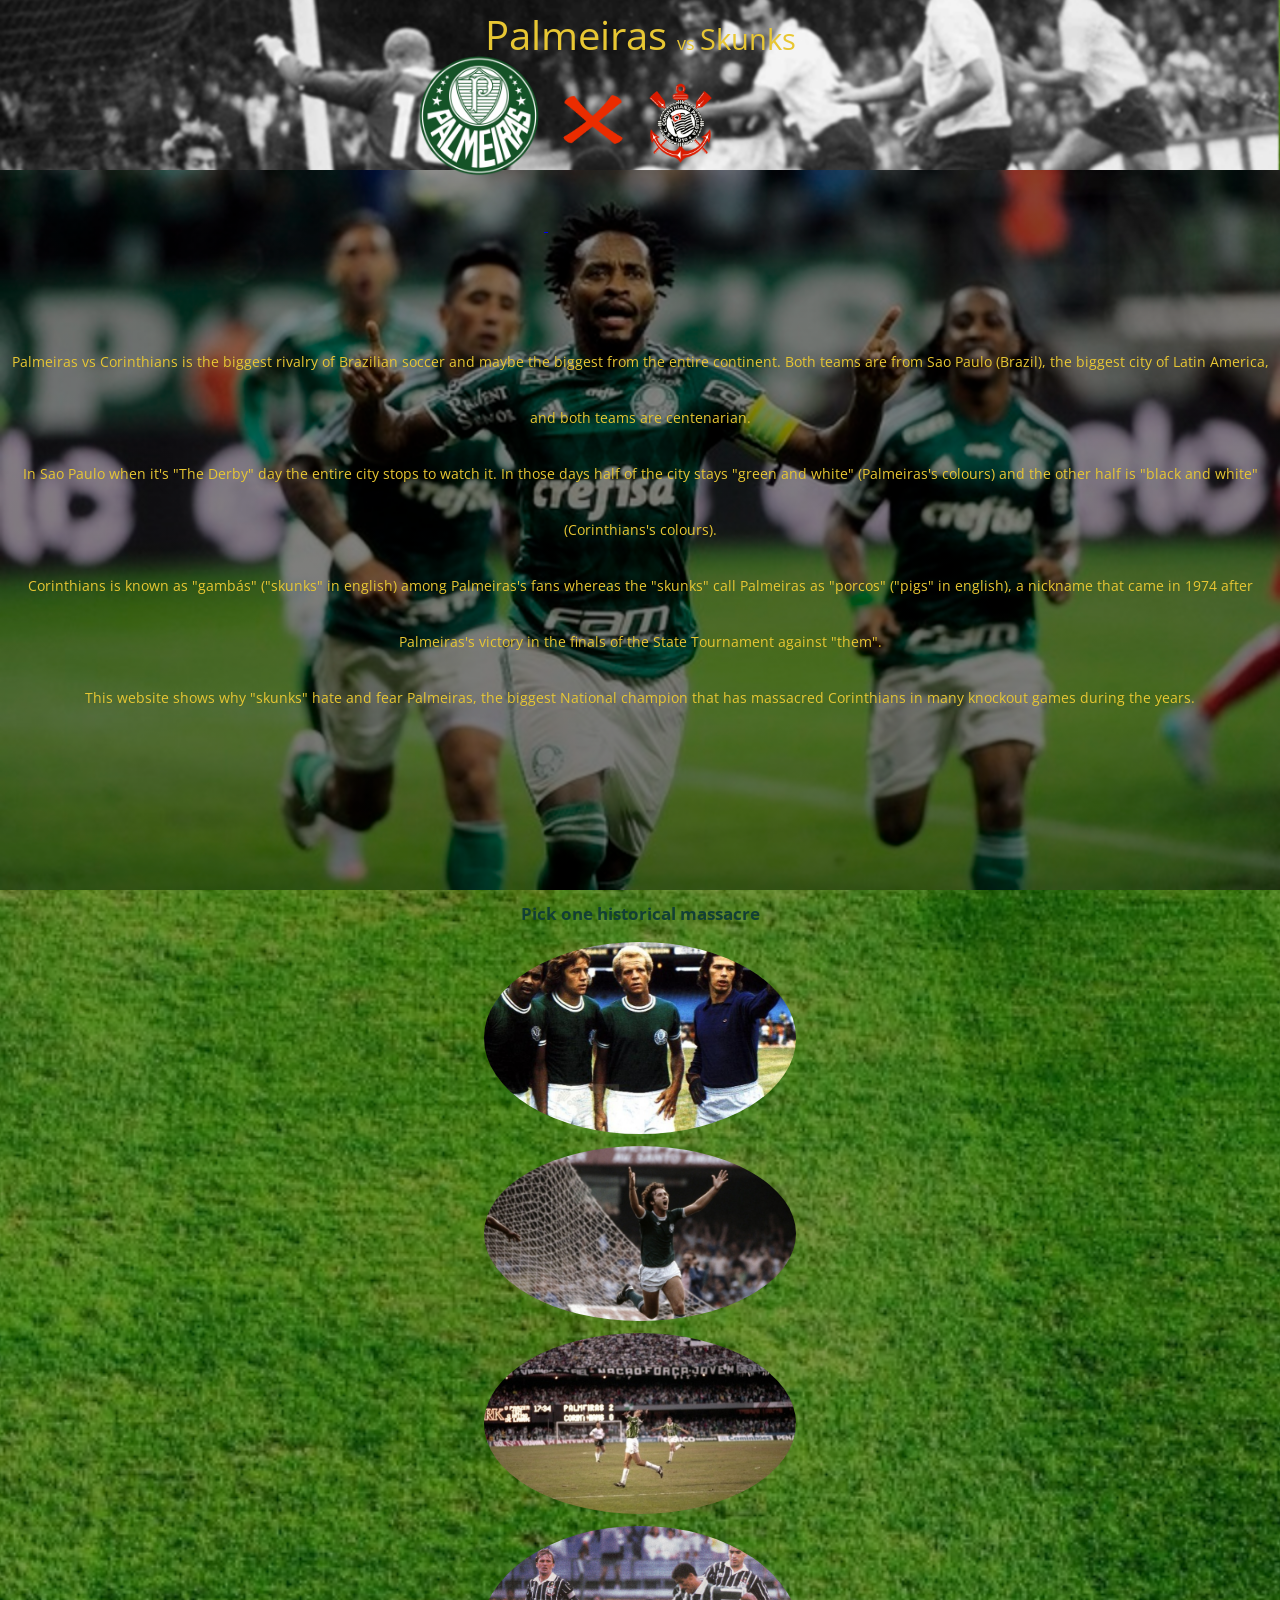
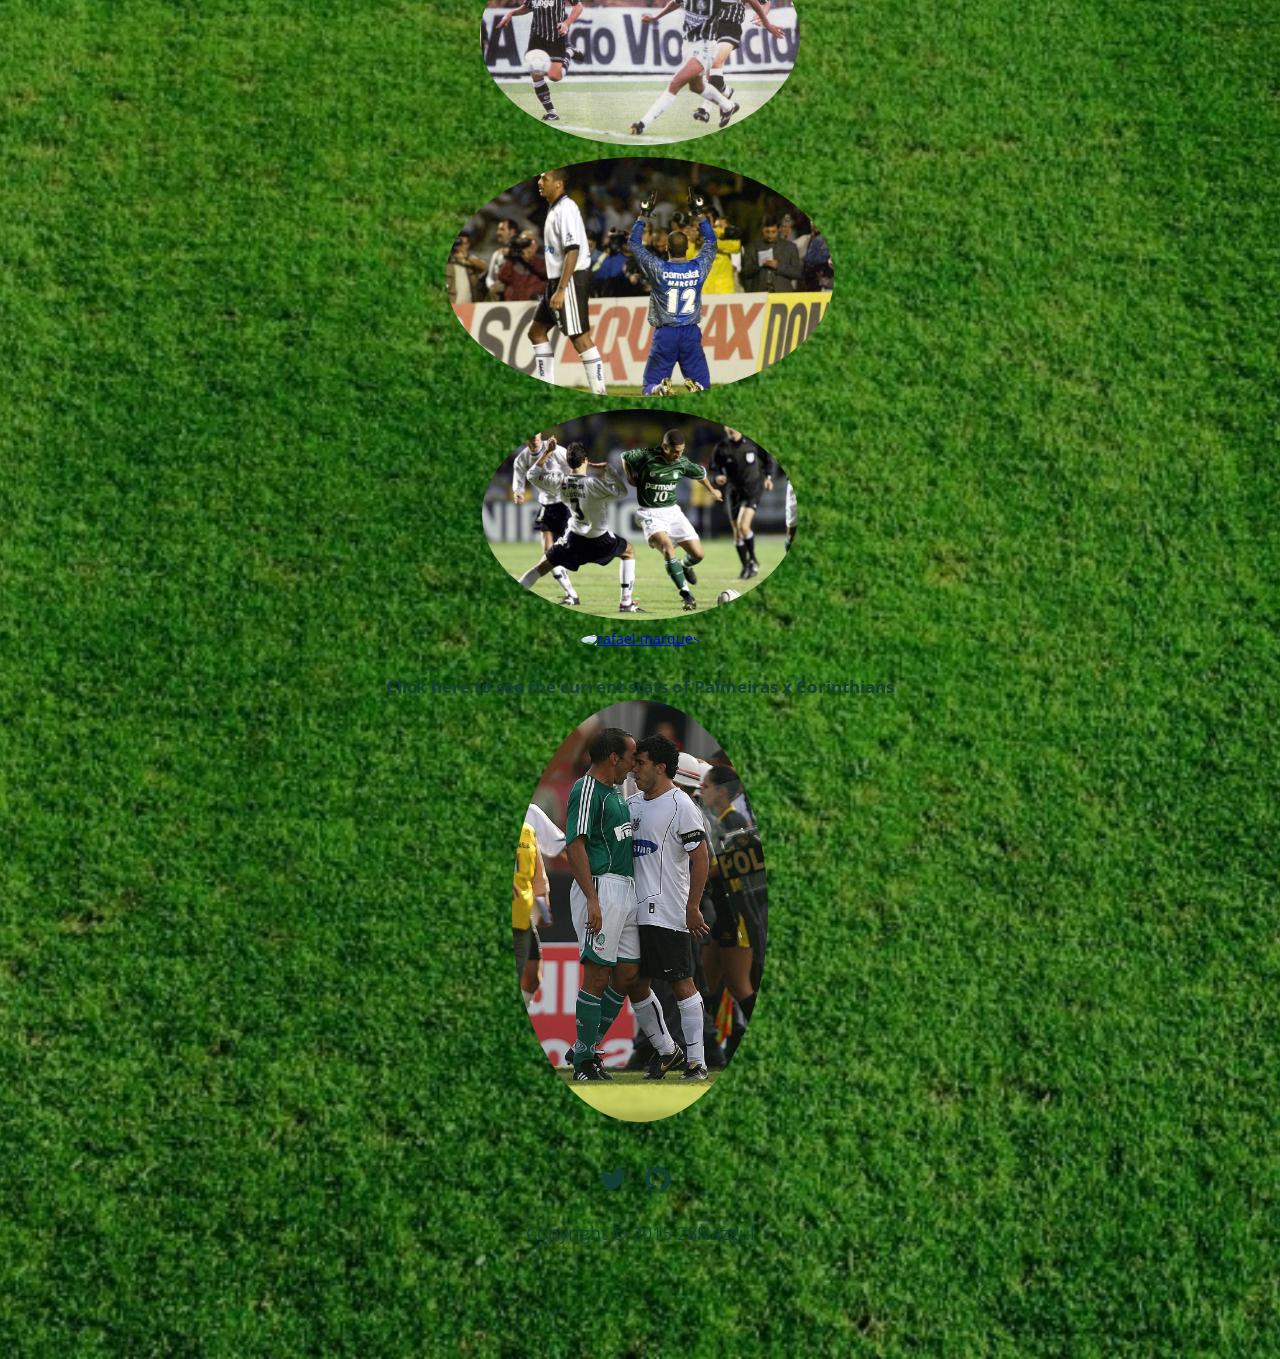
==== index.html @ c0485fdf "update jan-06" ====
<!DOCTYPE html>
<html>
	<head>
	 	<meta charset="utf-8">
	 	<meta name="viewport" content="width=device-width, initial-scale=1">
	 	<title> Palmeiras vs skunks </title>
	 	<link rel="stylesheet" href="css/style.css">
	 	<link href='https://fonts.googleapis.com/css?family=Open+Sans' rel='stylesheet' type='text/css'>
	 	<link rel="stylesheet" href="https://maxcdn.bootstrapcdn.com/font-awesome/4.5.0/css/font-awesome.min.css">
	</head>

	<body>
		<header>
			<div class="origin">
				<h1> Palmeiras <span> vs </span> <span class="skunks">Skunks </span> </h1>
				<h3> The biggest soccer rivalry </h3>
				<div class="logos">
				<a href="#">
				<img class="logo" src="images/logoSEPtransparente.png" alt="Palmeiras"/>
				</a>
				<img class="logo2" src="images/logox.png" alt="versus"/>
				<a href="#">
				<img class="logo3" src="images/logogamba2.png" alt="skunks"/>
				</a>
				</div>
			</div>
		</header>

		<div class="intro">
			<div class="introtext">
			<p> Palmeiras vs Corinthians is the biggest rivalry of Brazilian soccer and maybe the biggest from the entire continent. Both teams are from Sao Paulo (Brazil), the biggest city of Latin America, and both teams are centenarian. </p>
			<p> In Sao Paulo when it's "The Derby" day the entire city stops to watch it. In those days half of the city stays "green and white" (Palmeiras's colours) and the other half is "black and white" (Corinthians's colours). </p>
			<p> Corinthians is known as "gambás" ("skunks" in english) among Palmeiras's fans whereas the "skunks" call Palmeiras as "porcos" ("pigs" in english), a nickname that came in 1974 after Palmeiras's victory in the finals of the State Tournament against "them".</p>
			<p> This website shows why "skunks" hate and fear Palmeiras, the biggest National champion that has massacred Corinthians in many knockout games during the years. </p> 
		</div>
		</div>

		<div class="matches">
			<h2> Pick one historical massacre </h2>
			<ul class="container">
				<li><a href="1974.html"><img class="matchespic" src="images/academia.jpg" alt="luiz pereira and rivelino"/></a></li>
				<li><a href="1986.html"><img class="matchespic" src="images/jorginho2.jpeg" alt="mirandinha"/></a></li>
				<li><a href="1993.html"><img class="matchespic" src="images/evair1993.jpg " alt="evair"/></a></li>
				<li><a href="1994.html"><img class="matchespic" src="images/rivaldo94.jpg" alt="rivaldo"/></a></li>
				<li><a href="1999.html"><img class="matchespic" src="images/marcos99.jpeg" alt="marcos"/></a></li>
				<li><a href="2000.html"><img class="matchespic" src="images/alex-dibre.jpg" alt="edilson e vampeta"/></a></li>
				<li><a href="2015.html"><img class="matchespic" src="images/rm2015.jpg" alt="rafael marques"/></a></li>
			</ul>
		</div>

		<div class="estatisticas">
			<h2> Click here to see the current stats of Palmeiras x Corinthians </h2>
			<a href="http://futpedia.globo.com/confronto/palmeiras-x-corinthians#/anoInicio=1917/anoFim=2015/campeonato=-1/agregador=-1"><img class="logostats" src="images/logostats.jpg" alt="Edmundo and Tevez"/></a>

		</div>

		<footer>

		<div class="socialmedia">
					<a href="https://twitter.com/SEPMassola"><i class="fa fa-twitter"></i></a>
					<a href="https://github.com/Nazgul28"><i class="fa fa-github"></i></a>
		</div>

		<div class="credits">
		<h6> Copyright &copy; 2015 28Nazgul </h6>
		</div>

		</footer>










	<script src="https://ajax.googleapis.com/ajax/libs/jquery/2.1.4/jquery.min.js"></script>
	<script src="js/main.js"></script>
	</body>
</html>
---- css/style.css ----
/* http://meyerweb.com/eric/tools/css/reset/ 
   v2.0 | 20110126
   License: none (public domain)
*/
html, body, div, span, applet, object, iframe,
h1, h2, h3, h4, h5, h6, p, blockquote, pre,
a, abbr, acronym, address, big, cite, code,
del, dfn, em, img, ins, kbd, q, s, samp,
small, strike, strong, sub, sup, tt, var,
b, u, i, center,
dl, dt, dd, ol, ul, li,
fieldset, form, label, legend,
table, caption, tbody, tfoot, thead, tr, th, td,
article, aside, canvas, details, embed,
figure, figcaption, footer, header, hgroup,
menu, nav, output, ruby, section, summary,
time, mark, audio, video {
  margin: 0;
  padding: 0;
  border: 0;
  font-size: 100%;
  font: inherit;
  vertical-align: baseline; }

/* HTML5 display-role reset for older browsers */
article, aside, details, figcaption, figure,
footer, header, hgroup, menu, nav, section {
  display: block; }

body {
  line-height: 1; }

ol, ul {
  list-style: none; }

blockquote, q {
  quotes: none; }

blockquote:before, blockquote:after,
q:before, q:after {
  content: '';
  content: none; }

table {
  border-collapse: collapse;
  border-spacing: 0; }

body {
  font-size: 14px;
  font-family: "Open Sans", sans-serif;
  font-color: #2e2e2e;
  margin: 0 auto;
  background: linear-gradient(rgba(0, 0, 0, 0.45), rgba(0, 0, 0, 0.35)), url("../images/soccer.jpg") no-repeat center center;
  background-size: cover; }

header {
  width: 100%;
  background: url("../images/ademir2.jpg") no-repeat center center;
  background-size: cover; }
  @media (min-width: 1024px) {
    header {
      background: url("../images/imagem2610.png") no-repeat center center;
      background-size: cover; } }
  header .origin {
    height: 145px;
    width: 100%;
    padding-top: 23px; }
    @media (min-width: 600px) {
      header .origin {
        padding-top: 15px; } }
    @media (min-width: 1024px) {
      header .origin {
        padding-bottom: 10px; } }

h1 {
  font-size: 29px;
  font-family: 'Open Sans', sans-serif;
  text-align: center;
  color: #E8C733;
  padding-top: 5px; }
  h1 span {
    color: #E8C733;
    font-size: 18px; }
  h1 .skunks {
    color: #E8C733;
    font-size: 29px; }
  @media (min-width: 600px) {
    h1 {
      padding-top: 0px;
      font-size: 28px; } }
  @media (min-width: 1024px) {
    h1 {
      font-size: 40px; } }

h3 {
  display: none; }

.logos {
  width: 100%;
  text-align: center; }
  .logos img.logo {
    width: 29%;
    padding-bottom: 55px; }
  .logos img.logo2 {
    width: 20%;
    padding: 0px 5px 80px 0px; }
  .logos img.logo3 {
    width: 15%;
    padding-bottom: 65px; }
  @media (min-width: 600px) {
    .logos {
      width: 55%;
      padding-left: 135px;
      padding-top: 5px; } }
  @media (min-width: 1024px) {
    .logos {
      width: 35%;
      padding: 0px 0px 0px 340px; } }

@media only screen and (min-device-width: 375px) and (max-device-width: 580px) and (-webkit-min-device-pixel-ratio: 2) {
  header {
    background: url("../images/ademir2.jpg") no-repeat center center;
    background-size: cover; }
  .logos {
    width: 85%;
    padding-left: 1.5rem; } }

.intro {
  display: -webkit-flex;
  display: -ms-flexbox;
  display: flex;
  background: linear-gradient(rgba(0, 0, 0, 0.25), rgba(0, 0, 0, 0.25)), url("../images/evair1.jpg") fixed no-repeat center center;
  background-size: cover;
  height: 720px;
  -webkit-justify-content: center;
      -ms-flex-pack: center;
          justify-content: center;
  -webkit-align-items: center;
      -ms-flex-align: center;
          align-items: center;
  width: 100%; }
  @media (min-width: 1024px) {
    .intro {
      background: linear-gradient(rgba(0, 0, 0, 0.45), rgba(0, 0, 0, 0.55)), url("../images/ze5.jpg") no-repeat center center;
      background-size: cover; } }
  .intro .introtext {
    color: #E8C733;
    text-align: center;
    line-height: 2rem;
    font-family: "Open Sans", sans-serif;
    padding: 0px 5px 0px 5px; }
    @media (min-width: 600px) {
      .intro .introtext {
        line-height: 3.5rem; } }
    @media (min-width: 1024px) {
      .intro .introtext {
        font-size: 1,25rem; } }

.fixed-header {
  position: fixed;
  background: linear-gradient(rgba(0, 0, 0, 0.25), rgba(0, 0, 0, 0.95)), url("../images/bomb2.jpg") no-repeat center center;
  background-position: cover;
  width: 100%;
  left: 0;
  top: 0;
  z-index: 100;
  height: 145px; }
  @media (min-width: 1024px) {
    .fixed-header {
      background: linear-gradient(rgba(0, 0, 0, 0.45), rgba(0, 0, 0, 0.35)), url("../images/flames2.jpg") no-repeat center center;
      background-position: cover; } }
  .fixed-header h1 {
    color: white; }
  .fixed-header span {
    color: white; }
  .fixed-header .skunks {
    color: white; }
  .fixed-header h3 {
    display: block;
    font-size: 18px;
    font-family: 'Open Sans', sans-serif;
    text-align: center;
    color: yellow;
    padding-bottom: 2px; }
    @media (min-width: 1024px) {
      .fixed-header h3 {
        display: none; } }

.matches {
  background: url("../images/bomb2.jpg") fixed no-repeat center center;
  padding-top: 10px; }
  @media (min-width: 1024px) {
    .matches {
      background: url("../images/flames2.jpg") fixed no-repeat center center; } }

h2 {
  font-size: 17px;
  font-family: 'Open Sans', sans-serif;
  font-weight: bold;
  text-align: center;
  color: #124035;
  padding: 5px; }

.container {
  display: -webkit-flex;
  display: -ms-flexbox;
  display: flex;
  -webkit-flex-direction: column;
      -ms-flex-direction: column;
          flex-direction: column;
  -webkit-align-items: center;
      -ms-flex-align: center;
          align-items: center;
  text-align: center;
  -webkit-justify-content: space-between;
      -ms-flex-pack: justify;
          justify-content: space-between;
  padding: 10px 0px 10px 0px; }
  .container li {
    padding: 5px; }

li img {
  width: 50%;
  height: 80%;
  border-radius: 80%; }
  @media (min-width: 1024px) {
    li img {
      width: 40%;
      height: 80%;
      border-radius: 80%; } }

a img:hover {
  opacity: 1;
  -webkit-animation: flash 1.5s;
  animation: flash 1.5s; }

@-webkit-keyframes flash {
  0% {
    opacity: .4; }
  100% {
    opacity: 1; } }

@keyframes flash {
  0% {
    opacity: .4; }
  100% {
    opacity: 1; } }

.estatisticas {
  background: url("../images/bomb2.jpg") fixed no-repeat center center;
  padding: 10px 0px 10px 0px;
  text-align: center; }
  @media (min-width: 1024px) {
    .estatisticas {
      background: url("../images/flames2.jpg") fixed no-repeat center center; } }
  .estatisticas img {
    width: 40%;
    height: 50%;
    border-radius: 50%; }
    @media (min-width: 600px) {
      .estatisticas img {
        width: 30%;
        height: 30%;
        border-radius: 100%; } }
    @media (min-width: 1024px) {
      .estatisticas img {
        width: 20%;
        height: 80%;
        border-radius: 80%; } }

footer {
  background: url("../images/bomb2.jpg") fixed no-repeat center center;
  width: 100%;
  height: 225px; }
  @media (min-width: 1024px) {
    footer {
      background: url("../images/flames2.jpg") fixed no-repeat center center; } }
  footer .socialmedia {
    text-align: center;
    font-size: 30px;
    padding: 30px; }
    footer .socialmedia i {
      padding-right: 10px;
      color: #124035; }
  footer .credits {
    text-align: center;
    font-size: 18px;
    color: #124035;
    font-family: "Open Sans", sans-serif; }
  footer .nav {
    padding: 20px;
    line-height: 1.70rem;
    text-align: center; }
    footer .nav li a {
      font-size: 20px;
      color: #124035;
      font-family: "Open Sans", sans-serif;
      text-decoration: none; }
    footer .nav li a:hover {
      color: white; }
  footer i:hover {
    color: red; }

.specifics {
  padding: 0.75rem; }

.headings {
  font-family: "Open Sans", sans-serif;
  color: white;
  font-size: 20px;
  padding-top: 5px;
  line-height: 1.35rem; }

.subheadings {
  font-family: "Open Sans", sans-serif;
  color: #E8C733;
  font-size: 18px;
  padding-top: 5px;
  line-height: 1.25rem; }

.stats {
  font-family: "Open Sans", sans-serif;
  line-height: 1.25rem;
  padding: 10px;
  color: white; }

.video {
  text-align: center;
  padding: 10px; }
  .video h5 {
    font-size: 10px;
    color: white;
    padding-top: 5px; }
  .video iframe {
    width: 100%; }

.final1 {
  padding: 15px;
  color: #E8C733; }

.final2 {
  padding: 15px;
  color: #E8C733; }
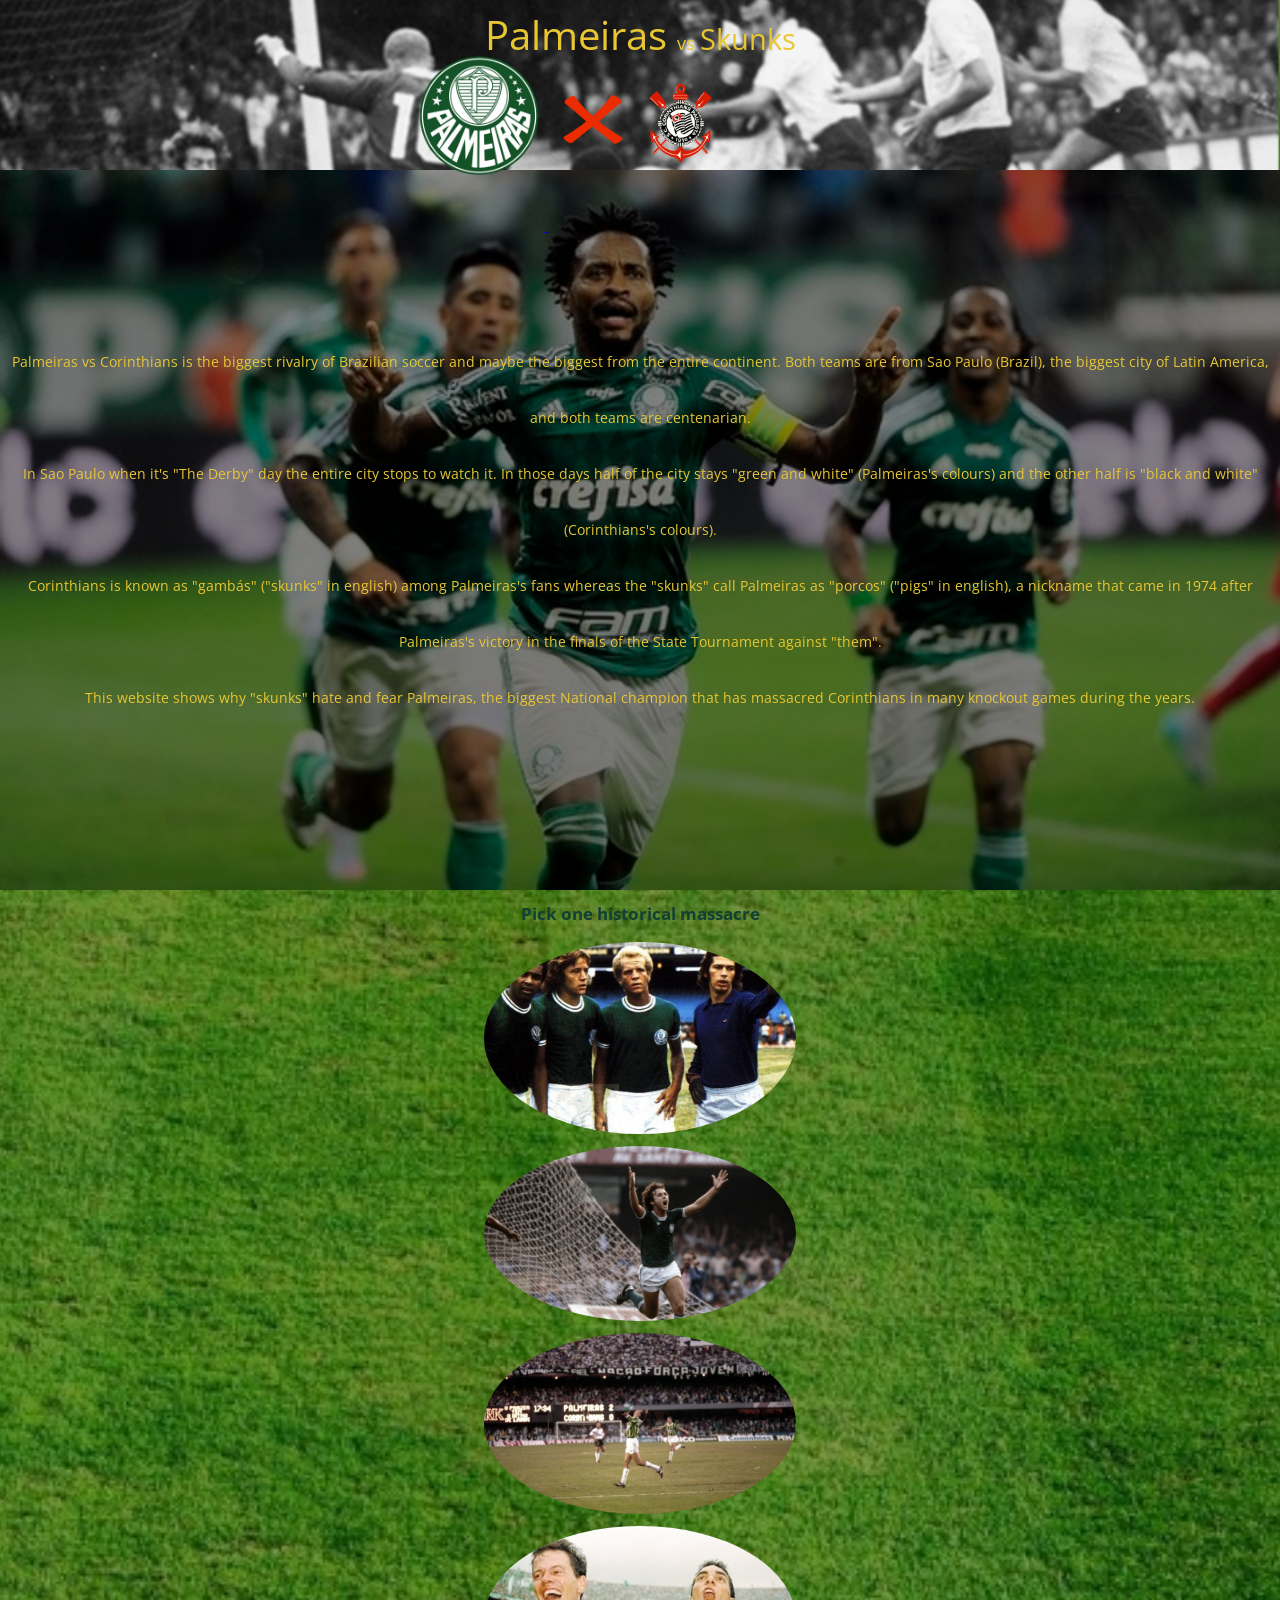
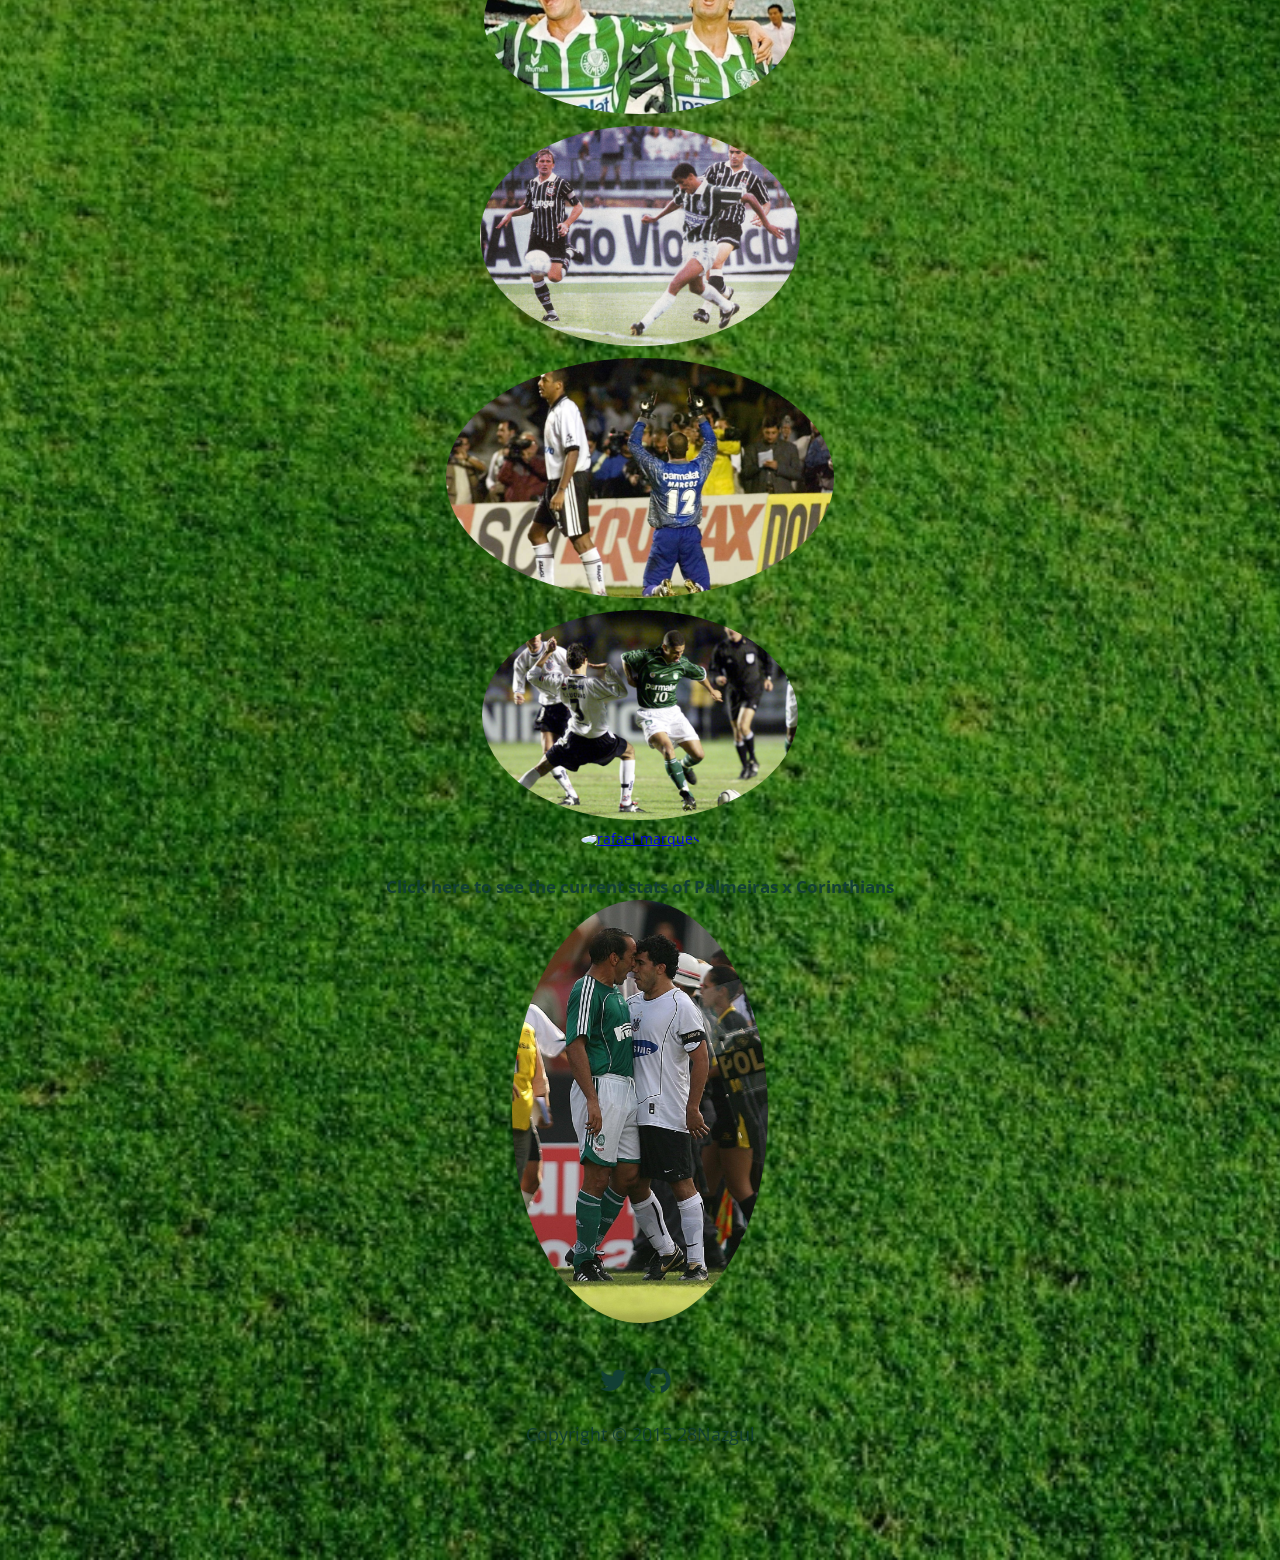
==== commit 72918455: "last update 06-01" ====
--- a/index.html
+++ b/index.html
@@ -41,6 +41,7 @@
 				<li><a href="1974.html"><img class="matchespic" src="images/academia.jpg" alt="luiz pereira and rivelino"/></a></li>
 				<li><a href="1986.html"><img class="matchespic" src="images/jorginho2.jpeg" alt="mirandinha"/></a></li>
 				<li><a href="1993.html"><img class="matchespic" src="images/evair1993.jpg " alt="evair"/></a></li>
+				<li><a href="1993rp.html"><img class="matchespic" src="images/edmundo.jpg " alt="edmundo"/></a></li>
 				<li><a href="1994.html"><img class="matchespic" src="images/rivaldo94.jpg" alt="rivaldo"/></a></li>
 				<li><a href="1999.html"><img class="matchespic" src="images/marcos99.jpeg" alt="marcos"/></a></li>
 				<li><a href="2000.html"><img class="matchespic" src="images/alex-dibre.jpg" alt="edilson e vampeta"/></a></li>
--- a/css/style.css
+++ b/css/style.css
@@ -318,6 +318,12 @@
   padding-top: 5px;
   line-height: 1.25rem; }
 
+.hero {
+  width: 40%;
+  padding: 10px;
+  display: block;
+  margin: 0 auto; }
+
 .stats {
   font-family: "Open Sans", sans-serif;
   line-height: 1.25rem;
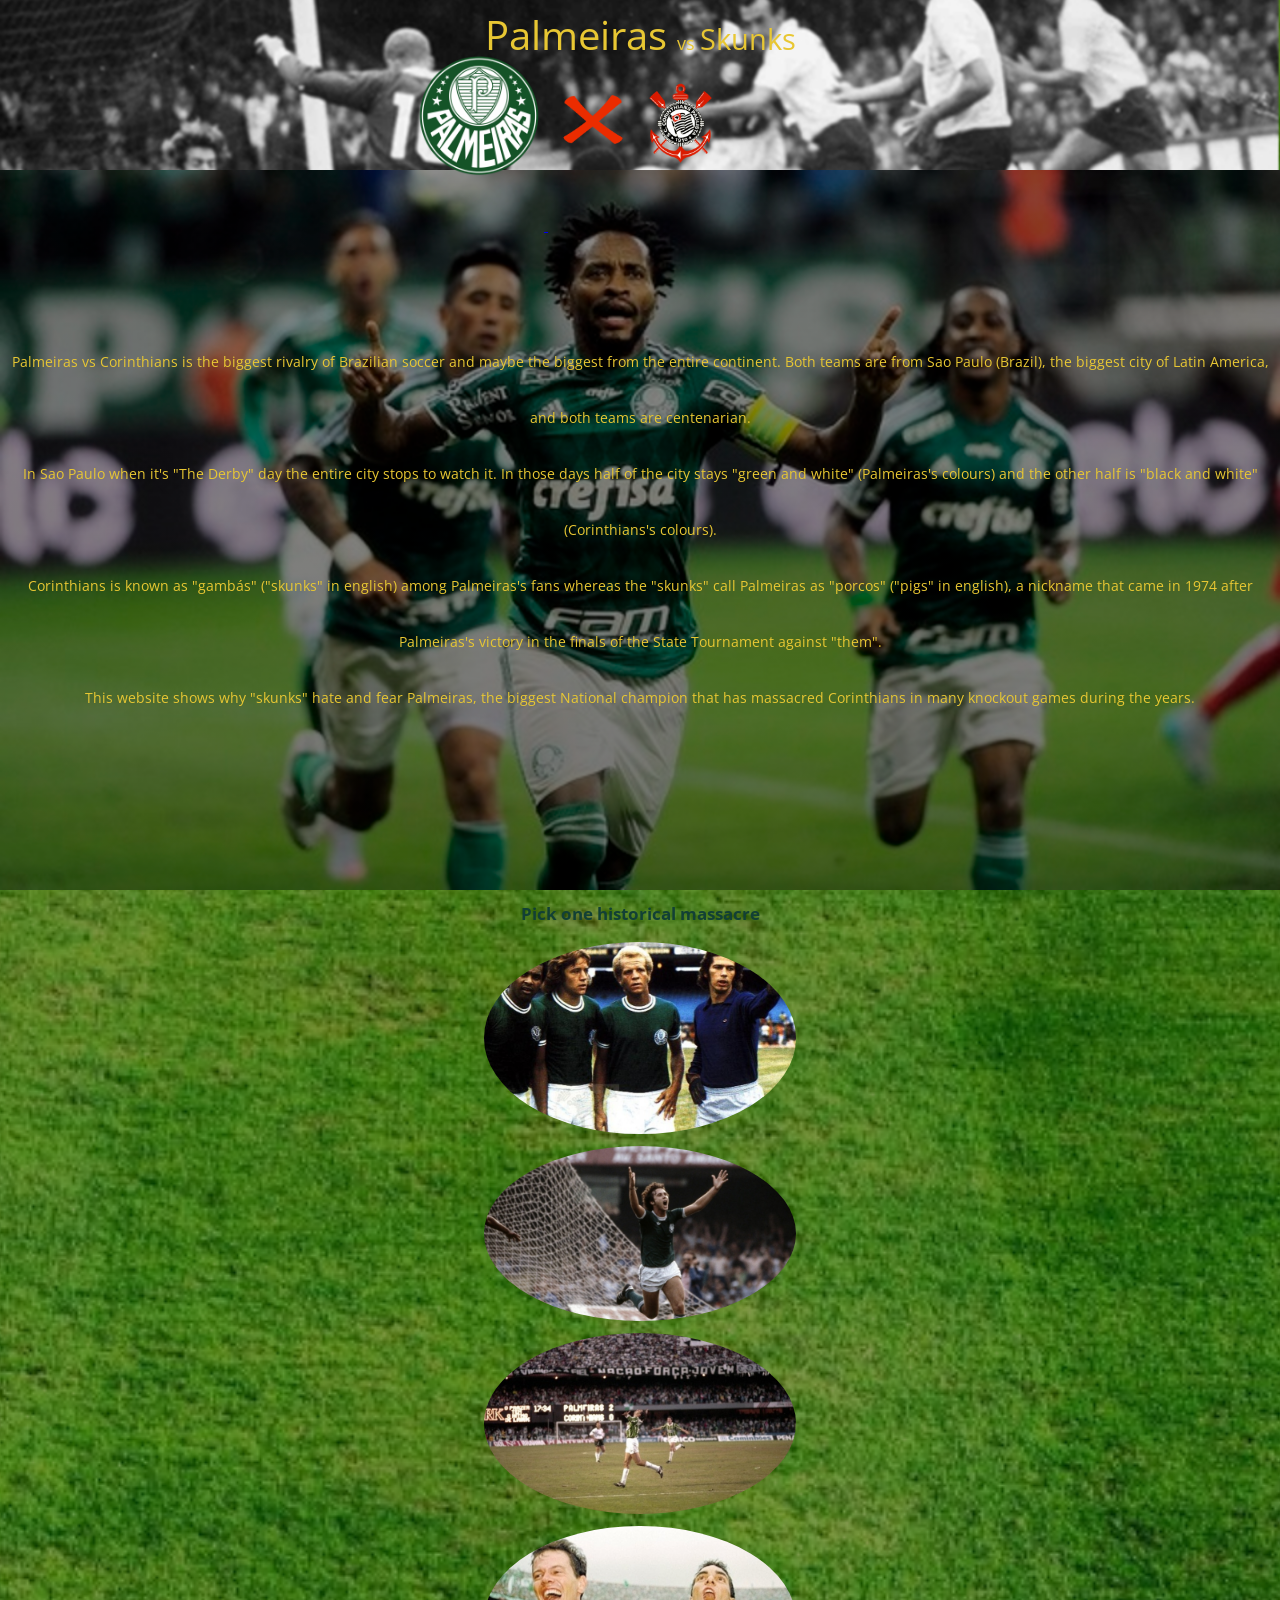
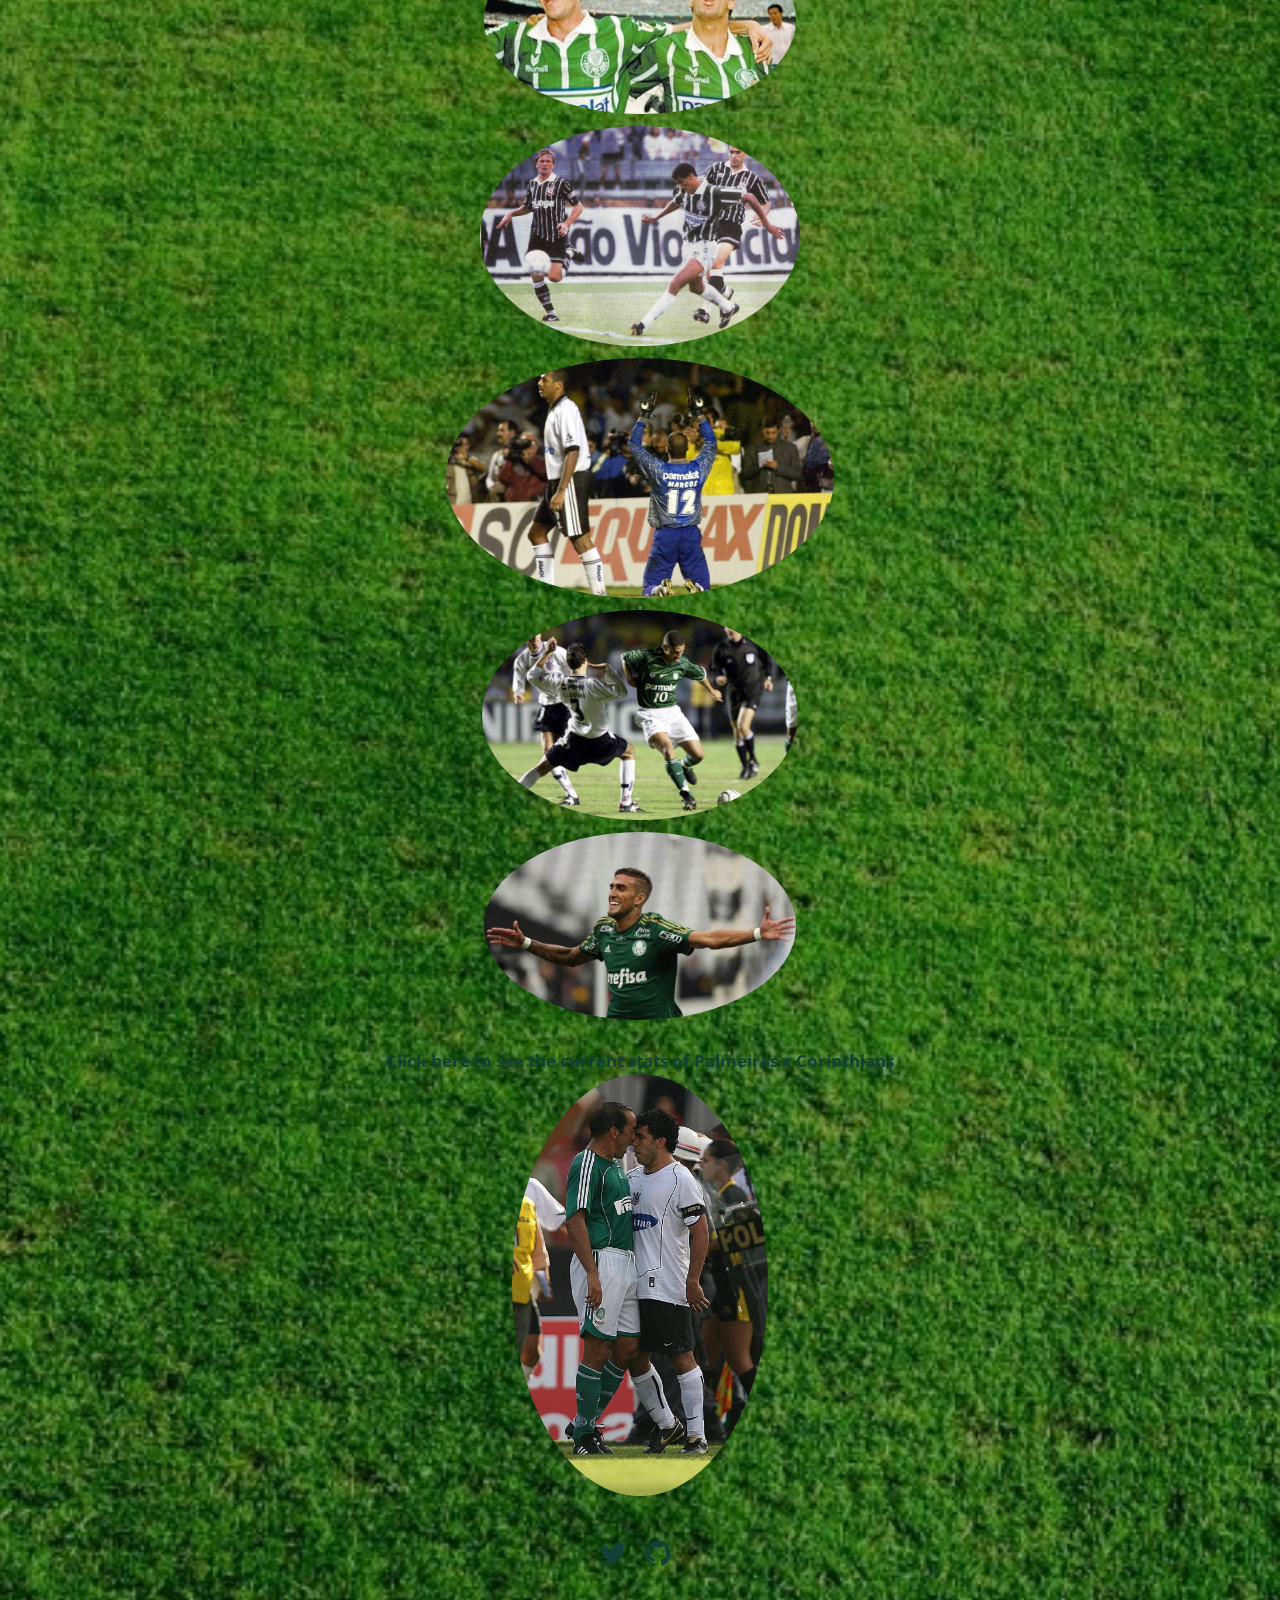
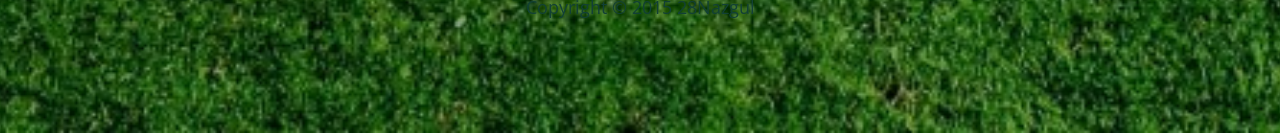
==== commit 21b09ab8: "update 01-07-16" ====
--- a/index.html
+++ b/index.html
@@ -26,6 +26,7 @@
 			</div>
 		</header>
 
+		<div class= "container0">
 		<div class="intro">
 			<div class="introtext">
 			<p> Palmeiras vs Corinthians is the biggest rivalry of Brazilian soccer and maybe the biggest from the entire continent. Both teams are from Sao Paulo (Brazil), the biggest city of Latin America, and both teams are centenarian. </p>
@@ -45,7 +46,7 @@
 				<li><a href="1994.html"><img class="matchespic" src="images/rivaldo94.jpg" alt="rivaldo"/></a></li>
 				<li><a href="1999.html"><img class="matchespic" src="images/marcos99.jpeg" alt="marcos"/></a></li>
 				<li><a href="2000.html"><img class="matchespic" src="images/alex-dibre.jpg" alt="edilson e vampeta"/></a></li>
-				<li><a href="2015.html"><img class="matchespic" src="images/rm2015.jpg" alt="rafael marques"/></a></li>
+				<li><a href="2015.html"><img class="matchespic" src="images/rafaelm.jpg" alt="rafael marques"/></a></li>
 			</ul>
 		</div>
 
@@ -54,11 +55,11 @@
 			<a href="http://futpedia.globo.com/confronto/palmeiras-x-corinthians#/anoInicio=1917/anoFim=2015/campeonato=-1/agregador=-1"><img class="logostats" src="images/logostats.jpg" alt="Edmundo and Tevez"/></a>
 
 		</div>
-
+	</div>
 		<footer>
 
 		<div class="socialmedia">
-					<a href="https://twitter.com/SEPMassola"><i class="fa fa-twitter"></i></a>
+					<a href="https://twitter.com/SEPMass"><i class="fa fa-twitter"></i></a>
 					<a href="https://github.com/Nazgul28"><i class="fa fa-github"></i></a>
 		</div>
 
--- a/css/style.css
+++ b/css/style.css
@@ -116,14 +116,6 @@
     .logos {
       width: 35%;
       padding: 0px 0px 0px 340px; } }
-
-@media only screen and (min-device-width: 375px) and (max-device-width: 580px) and (-webkit-min-device-pixel-ratio: 2) {
-  header {
-    background: url("../images/ademir2.jpg") no-repeat center center;
-    background-size: cover; }
-  .logos {
-    width: 85%;
-    padding-left: 1.5rem; } }
 
 .intro {
   display: -webkit-flex;
@@ -347,3 +339,15 @@
 .final2 {
   padding: 15px;
   color: #E8C733; }
+
+@media only screen and (min-device-width: 375px) and (max-device-width: 580px) and (-webkit-min-device-pixel-ratio: 2) {
+  header {
+    background: url("../images/ademir2.jpg") no-repeat center center;
+    background-size: cover; }
+  .logos {
+    width: 85%;
+    padding-left: 1.5rem; }
+  .container0 {
+    background: url("../images/bomb2.jpg") fixed no-repeat center center; }
+  .intro {
+    background: green; } }
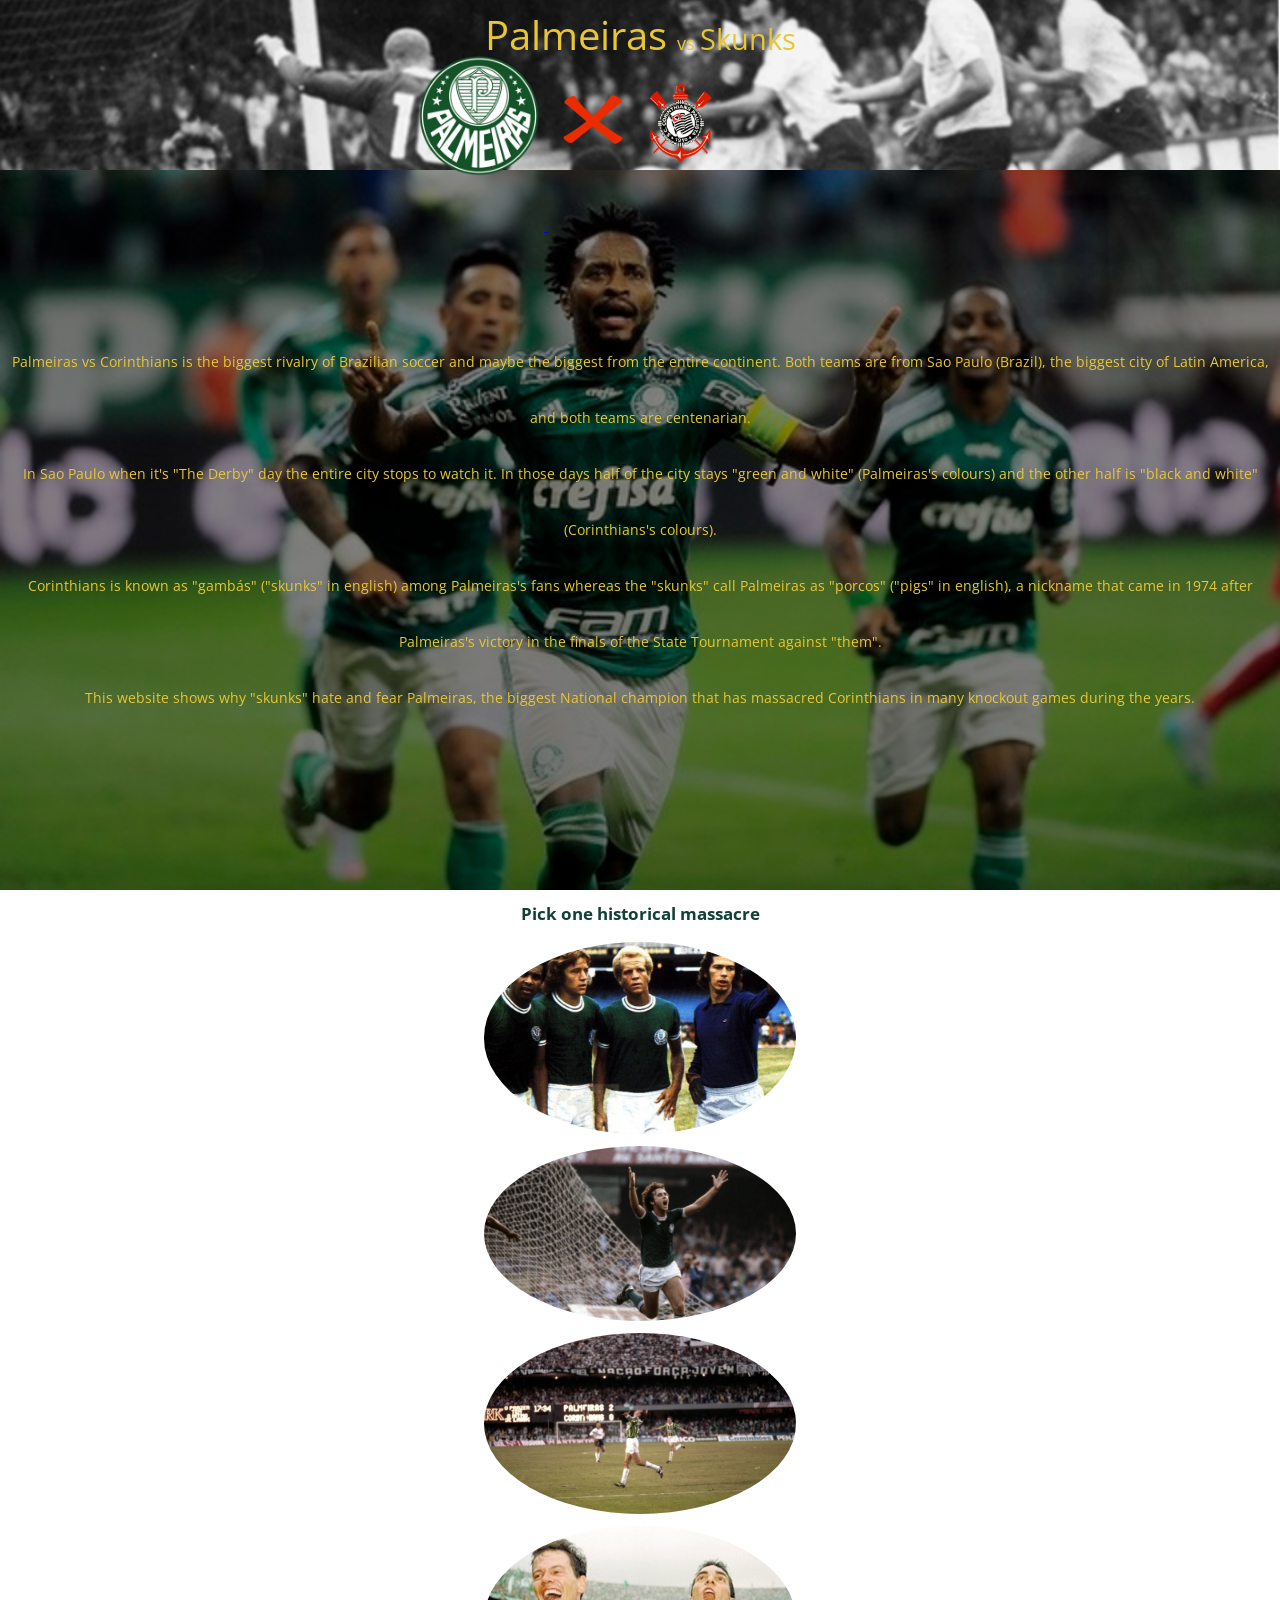
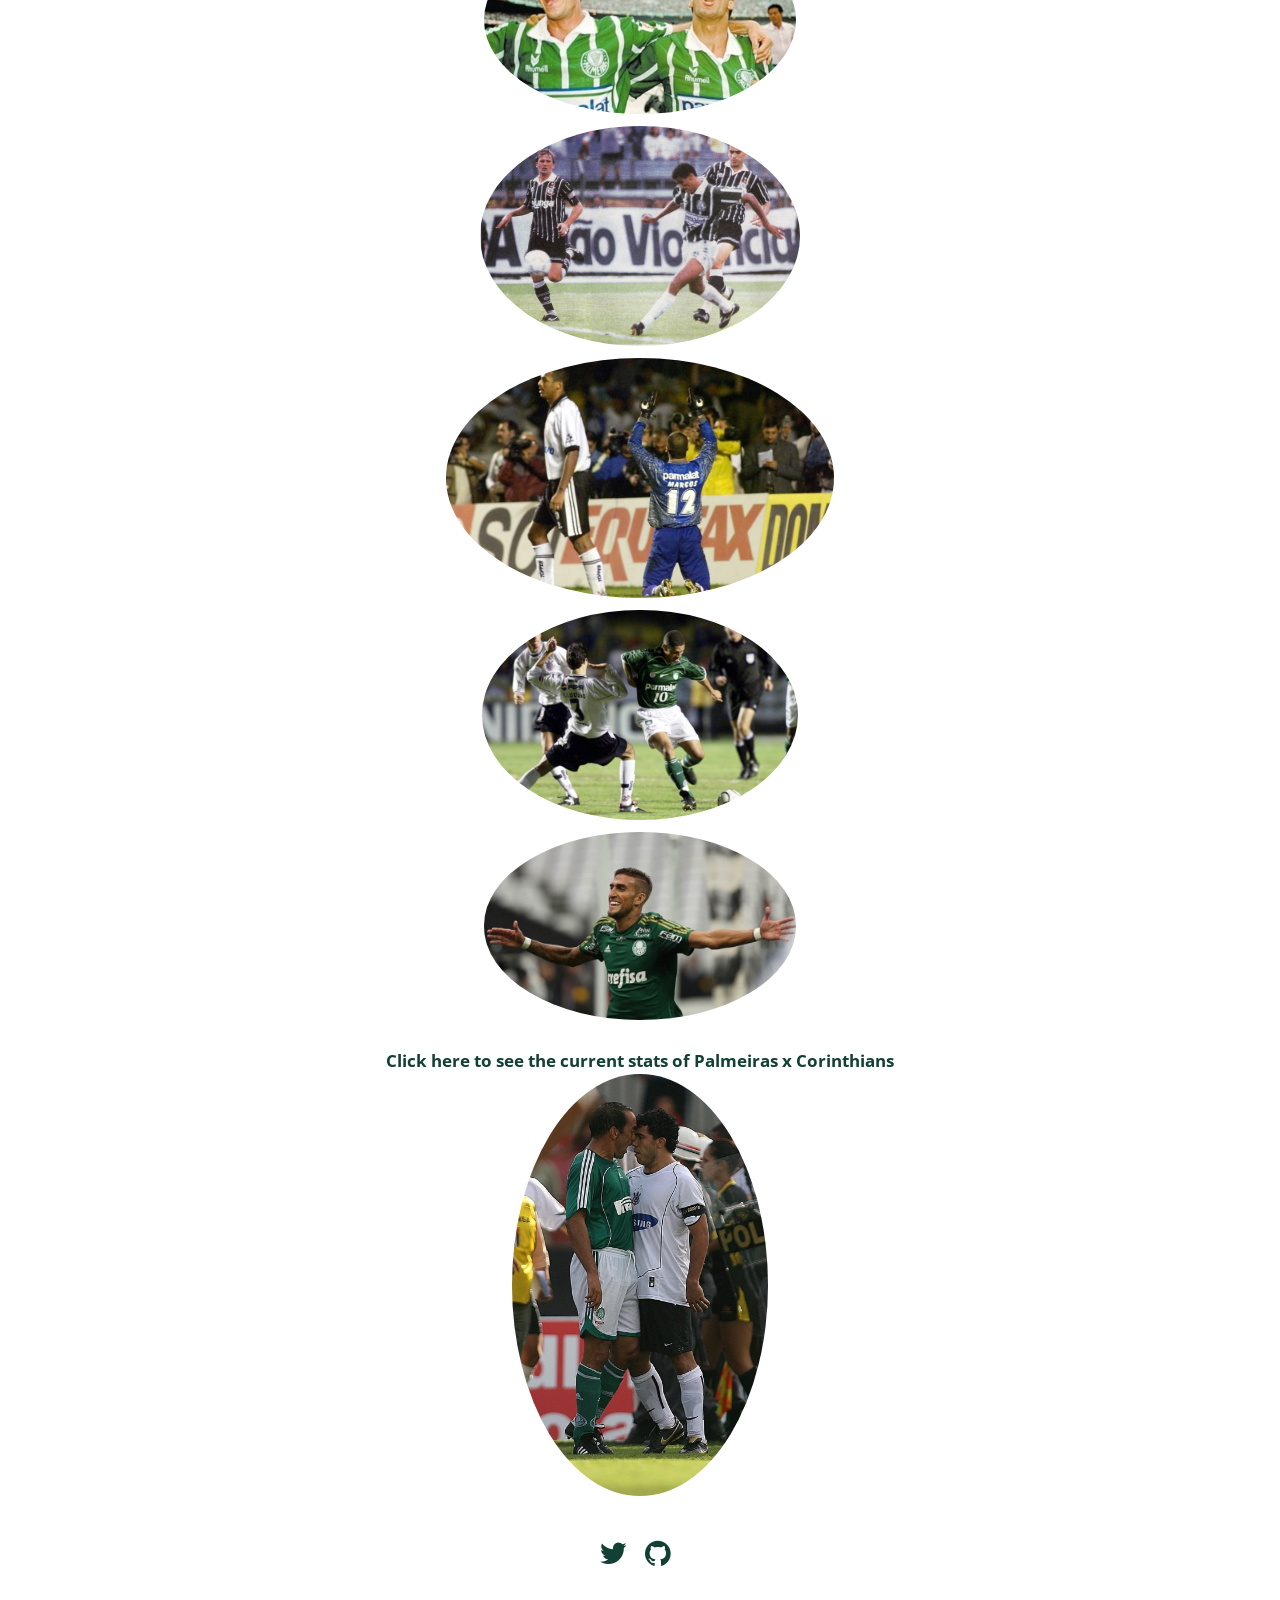
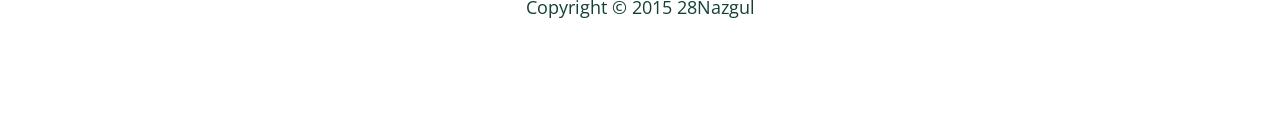
==== commit 01ea5c61: "debugging for iphones" ====
--- a/index.html
+++ b/index.html
@@ -9,7 +9,7 @@
 	 	<link rel="stylesheet" href="https://maxcdn.bootstrapcdn.com/font-awesome/4.5.0/css/font-awesome.min.css">
 	</head>
 
-	<body>
+	<body class ="body1">
 		<header>
 			<div class="origin">
 				<h1> Palmeiras <span> vs </span> <span class="skunks">Skunks </span> </h1>
--- a/css/style.css
+++ b/css/style.css
@@ -49,9 +49,7 @@
   font-size: 14px;
   font-family: "Open Sans", sans-serif;
   font-color: #2e2e2e;
-  margin: 0 auto;
-  background: linear-gradient(rgba(0, 0, 0, 0.45), rgba(0, 0, 0, 0.35)), url("../images/soccer.jpg") no-repeat center center;
-  background-size: cover; }
+  margin: 0 auto; }
 
 header {
   width: 100%;
@@ -294,7 +292,9 @@
     color: red; }
 
 .specifics {
-  padding: 0.75rem; }
+  padding: 0.75rem;
+  background: linear-gradient(rgba(0, 0, 0, 0.45), rgba(0, 0, 0, 0.35)), url("../images/soccer.jpg") no-repeat center center;
+  background-size: cover; }
 
 .headings {
   font-family: "Open Sans", sans-serif;
@@ -349,5 +349,10 @@
     padding-left: 1.5rem; }
   .container0 {
     background: url("../images/bomb2.jpg") fixed no-repeat center center; }
+  .matches {
+    background: url("../images/bomb2.jpg") fixed no-repeat center center;
+    padding-top: 0px; }
   .intro {
-    background: green; } }
+    background: green; }
+  footer {
+    background: url("../images/bomb2.jpg") fixed no-repeat center center; } }
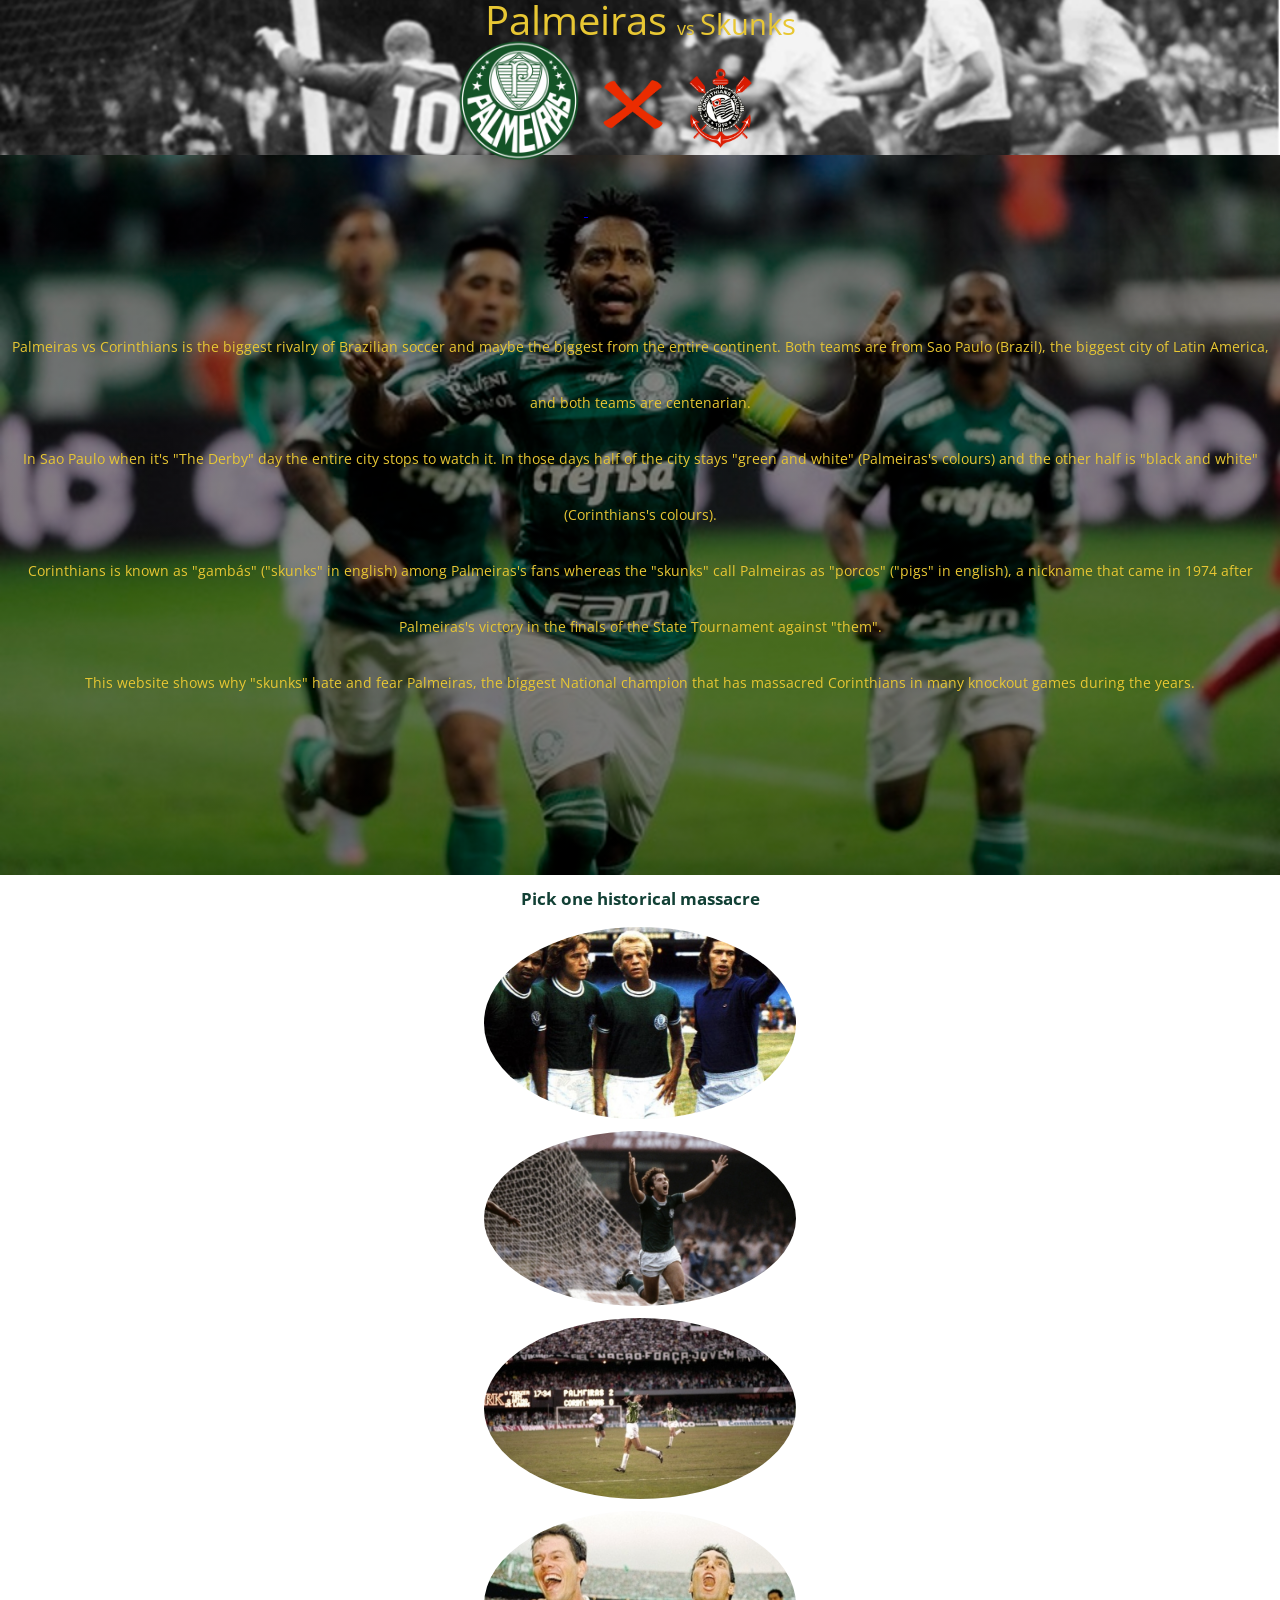
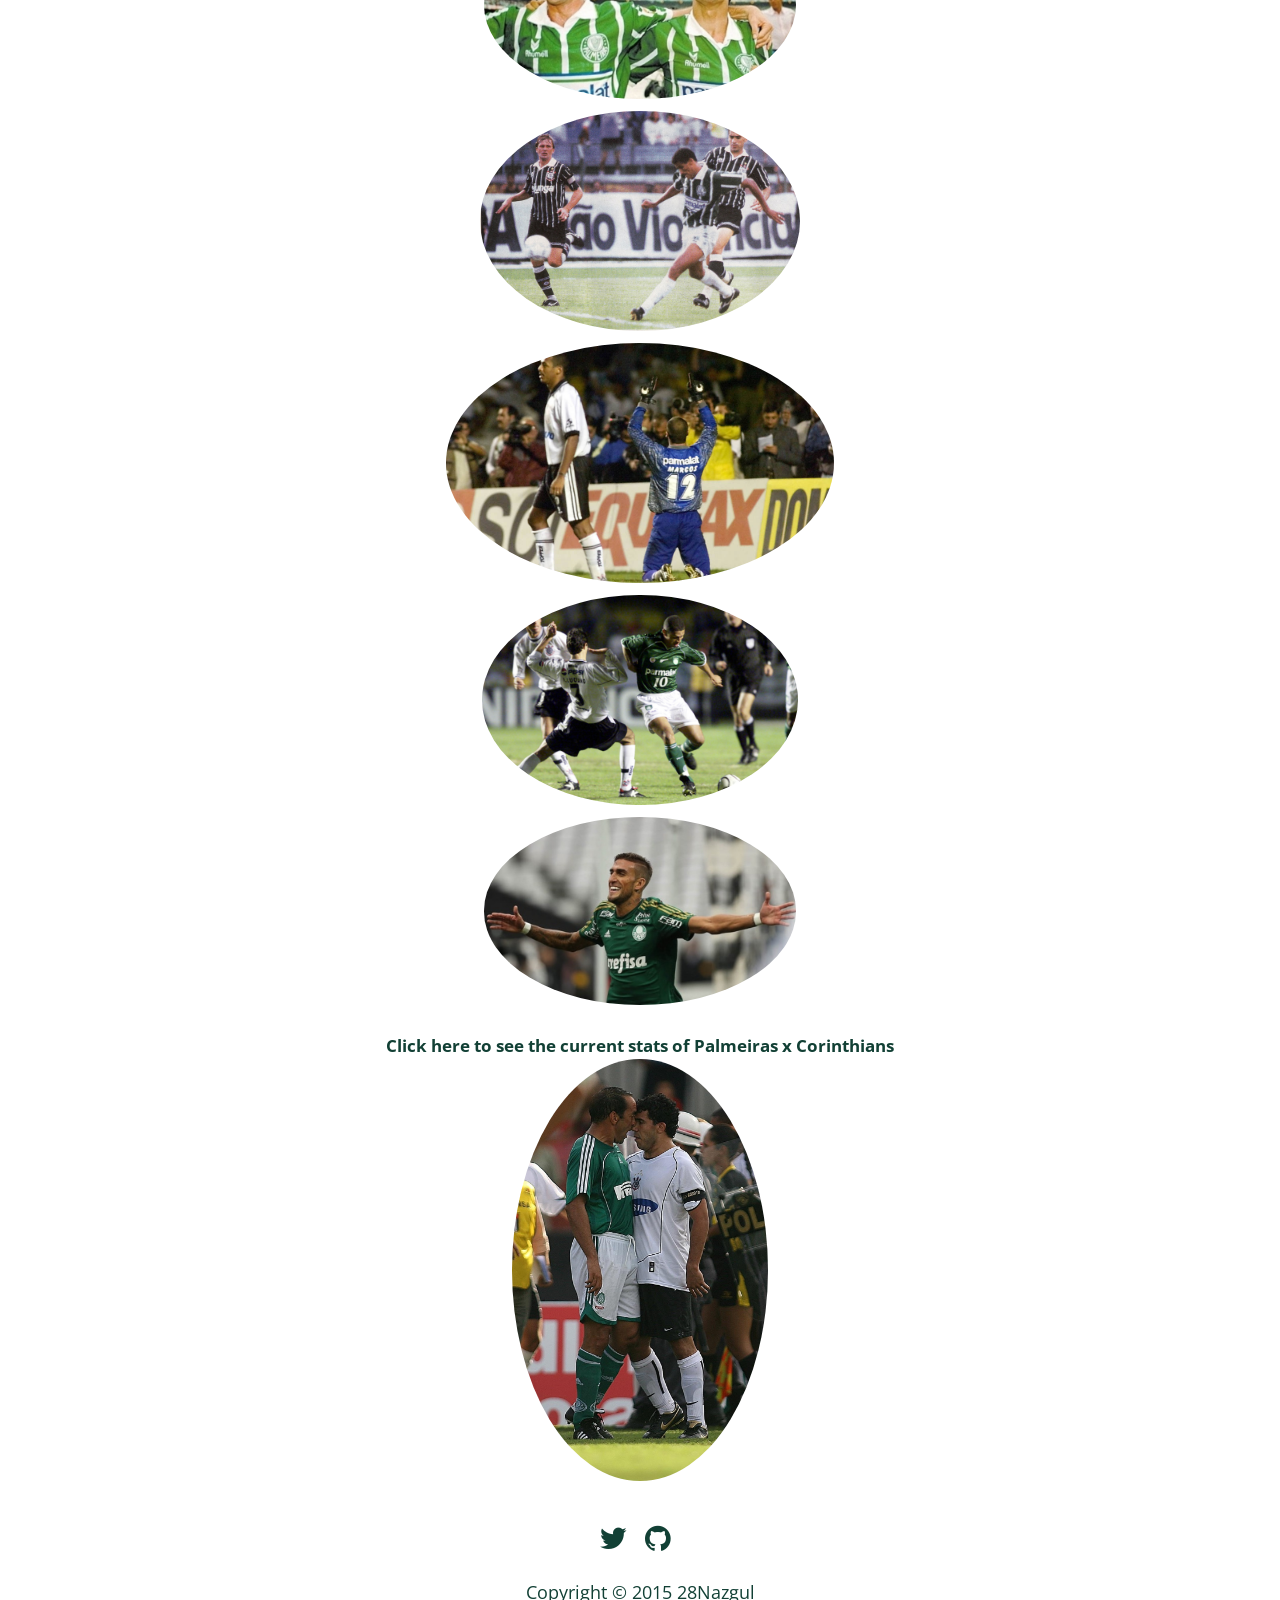
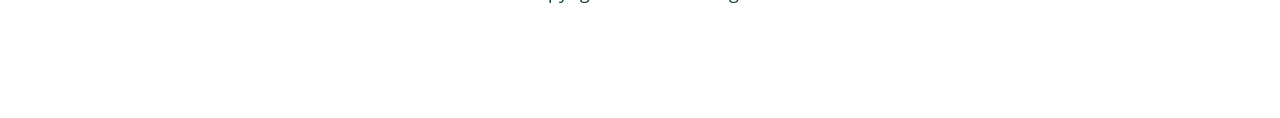
==== commit 4a4f938a: "update 09 jan" ====
--- a/index.html
+++ b/index.html
@@ -1,39 +1,39 @@
 <!DOCTYPE html>
 <html>
-	<head>
-	 	<meta charset="utf-8">
-	 	<meta name="viewport" content="width=device-width, initial-scale=1">
-	 	<title> Palmeiras vs skunks </title>
-	 	<link rel="stylesheet" href="css/style.css">
-	 	<link href='https://fonts.googleapis.com/css?family=Open+Sans' rel='stylesheet' type='text/css'>
-	 	<link rel="stylesheet" href="https://maxcdn.bootstrapcdn.com/font-awesome/4.5.0/css/font-awesome.min.css">
-	</head>
+<head>
+	<meta charset="utf-8">
+	<meta name="viewport" content="width=device-width, initial-scale=1">
+	<title> Palmeiras vs skunks </title>
+	<link rel="stylesheet" href="css/style.css">
+	<link href='https://fonts.googleapis.com/css?family=Open+Sans' rel='stylesheet' type='text/css'>
+	<link rel="stylesheet" href="https://maxcdn.bootstrapcdn.com/font-awesome/4.5.0/css/font-awesome.min.css">
+</head>
 
-	<body class ="body1">
-		<header>
-			<div class="origin">
-				<h1> Palmeiras <span> vs </span> <span class="skunks">Skunks </span> </h1>
-				<h3> The biggest soccer rivalry </h3>
-				<div class="logos">
+<body>
+	<header>
+		<div class="origin">
+			<h1> Palmeiras <span> vs </span> <span class="skunks">Skunks </span> </h1>
+			<h3> The biggest soccer rivalry </h3>
+			<div class="logos">
 				<a href="#">
-				<img class="logo" src="images/logoSEPtransparente.png" alt="Palmeiras"/>
+					<img class="logo" src="images/logoSEPtransparente.png" alt="Palmeiras"/>
 				</a>
 				<img class="logo2" src="images/logox.png" alt="versus"/>
 				<a href="#">
-				<img class="logo3" src="images/logogamba2.png" alt="skunks"/>
+					<img class="logo3" src="images/logogamba2.png" alt="skunks"/>
 				</a>
-				</div>
 			</div>
-		</header>
+		</div>
+	</header>
 
-		<div class= "container0">
+	<div class= "container0">
 		<div class="intro">
 			<div class="introtext">
-			<p> Palmeiras vs Corinthians is the biggest rivalry of Brazilian soccer and maybe the biggest from the entire continent. Both teams are from Sao Paulo (Brazil), the biggest city of Latin America, and both teams are centenarian. </p>
-			<p> In Sao Paulo when it's "The Derby" day the entire city stops to watch it. In those days half of the city stays "green and white" (Palmeiras's colours) and the other half is "black and white" (Corinthians's colours). </p>
-			<p> Corinthians is known as "gambás" ("skunks" in english) among Palmeiras's fans whereas the "skunks" call Palmeiras as "porcos" ("pigs" in english), a nickname that came in 1974 after Palmeiras's victory in the finals of the State Tournament against "them".</p>
-			<p> This website shows why "skunks" hate and fear Palmeiras, the biggest National champion that has massacred Corinthians in many knockout games during the years. </p> 
-		</div>
+				<p> Palmeiras vs Corinthians is the biggest rivalry of Brazilian soccer and maybe the biggest from the entire continent. Both teams are from Sao Paulo (Brazil), the biggest city of Latin America, and both teams are centenarian. </p>
+				<p> In Sao Paulo when it's "The Derby" day the entire city stops to watch it. In those days half of the city stays "green and white" (Palmeiras's colours) and the other half is "black and white" (Corinthians's colours). </p>
+				<p> Corinthians is known as "gambás" ("skunks" in english) among Palmeiras's fans whereas the "skunks" call Palmeiras as "porcos" ("pigs" in english), a nickname that came in 1974 after Palmeiras's victory in the finals of the State Tournament against "them".</p>
+				<p> This website shows why "skunks" hate and fear Palmeiras, the biggest National champion that has massacred Corinthians in many knockout games during the years. </p> 
+			</div>
 		</div>
 
 		<div class="matches">
@@ -56,31 +56,20 @@
 
 		</div>
 	</div>
-		<footer>
+	<footer>
 
 		<div class="socialmedia">
-					<a href="https://twitter.com/SEPMass"><i class="fa fa-twitter"></i></a>
-					<a href="https://github.com/Nazgul28"><i class="fa fa-github"></i></a>
+			<a href="https://twitter.com/SEPMass"><i class="fa fa-twitter"></i></a>
+			<a href="https://github.com/Nazgul28"><i class="fa fa-github"></i></a>
 		</div>
 
 		<div class="credits">
-		<h6> Copyright &copy; 2015 28Nazgul </h6>
+			<h6> Copyright &copy; 2015 28Nazgul </h6>
 		</div>
-
-		</footer>
-
-
-
-
-
-
-
-
-
+	</footer>
 
 	<script src="https://ajax.googleapis.com/ajax/libs/jquery/2.1.4/jquery.min.js"></script>
 	<script src="js/main.js"></script>
-	</body>
+</body>
 </html>
 
-	
--- a/css/style.css
+++ b/css/style.css
@@ -61,11 +61,7 @@
       background-size: cover; } }
   header .origin {
     height: 145px;
-    width: 100%;
-    padding-top: 23px; }
-    @media (min-width: 600px) {
-      header .origin {
-        padding-top: 15px; } }
+    width: 100%; }
     @media (min-width: 1024px) {
       header .origin {
         padding-bottom: 10px; } }
@@ -113,7 +109,7 @@
   @media (min-width: 1024px) {
     .logos {
       width: 35%;
-      padding: 0px 0px 0px 340px; } }
+      padding: 0px 0px 0px 380px; } }
 
 .intro {
   display: -webkit-flex;
@@ -178,7 +174,8 @@
 
 .matches {
   background: url("../images/bomb2.jpg") fixed no-repeat center center;
-  padding-top: 10px; }
+  padding-top: 10px;
+  background-size: cover; }
   @media (min-width: 1024px) {
     .matches {
       background: url("../images/flames2.jpg") fixed no-repeat center center; } }
@@ -239,7 +236,8 @@
 .estatisticas {
   background: url("../images/bomb2.jpg") fixed no-repeat center center;
   padding: 10px 0px 10px 0px;
-  text-align: center; }
+  text-align: center;
+  background-size: cover; }
   @media (min-width: 1024px) {
     .estatisticas {
       background: url("../images/flames2.jpg") fixed no-repeat center center; } }
@@ -261,7 +259,8 @@
 footer {
   background: url("../images/bomb2.jpg") fixed no-repeat center center;
   width: 100%;
-  height: 225px; }
+  height: 225px;
+  background-size: cover; }
   @media (min-width: 1024px) {
     footer {
       background: url("../images/flames2.jpg") fixed no-repeat center center; } }
@@ -347,12 +346,18 @@
   .logos {
     width: 85%;
     padding-left: 1.5rem; }
-  .container0 {
-    background: url("../images/bomb2.jpg") fixed no-repeat center center; }
+  .intro {
+    background: linear-gradient(rgba(0, 0, 0, 0.25), rgba(0, 0, 0, 0.25)), url("../images/evair1.jpg") fixed no-repeat center center;
+    background-size: cover;
+    height: 720px;
+    width: 100%; }
+  .estatisticas {
+    background: url("../images/bomb2.jpg") fixed no-repeat center center;
+    background-size: cover; }
   .matches {
     background: url("../images/bomb2.jpg") fixed no-repeat center center;
+    background-size: cover;
     padding-top: 0px; }
-  .intro {
-    background: green; }
   footer {
-    background: url("../images/bomb2.jpg") fixed no-repeat center center; } }
+    background: url("../images/bomb2.jpg") fixed no-repeat center center;
+    background-size: cover; } }
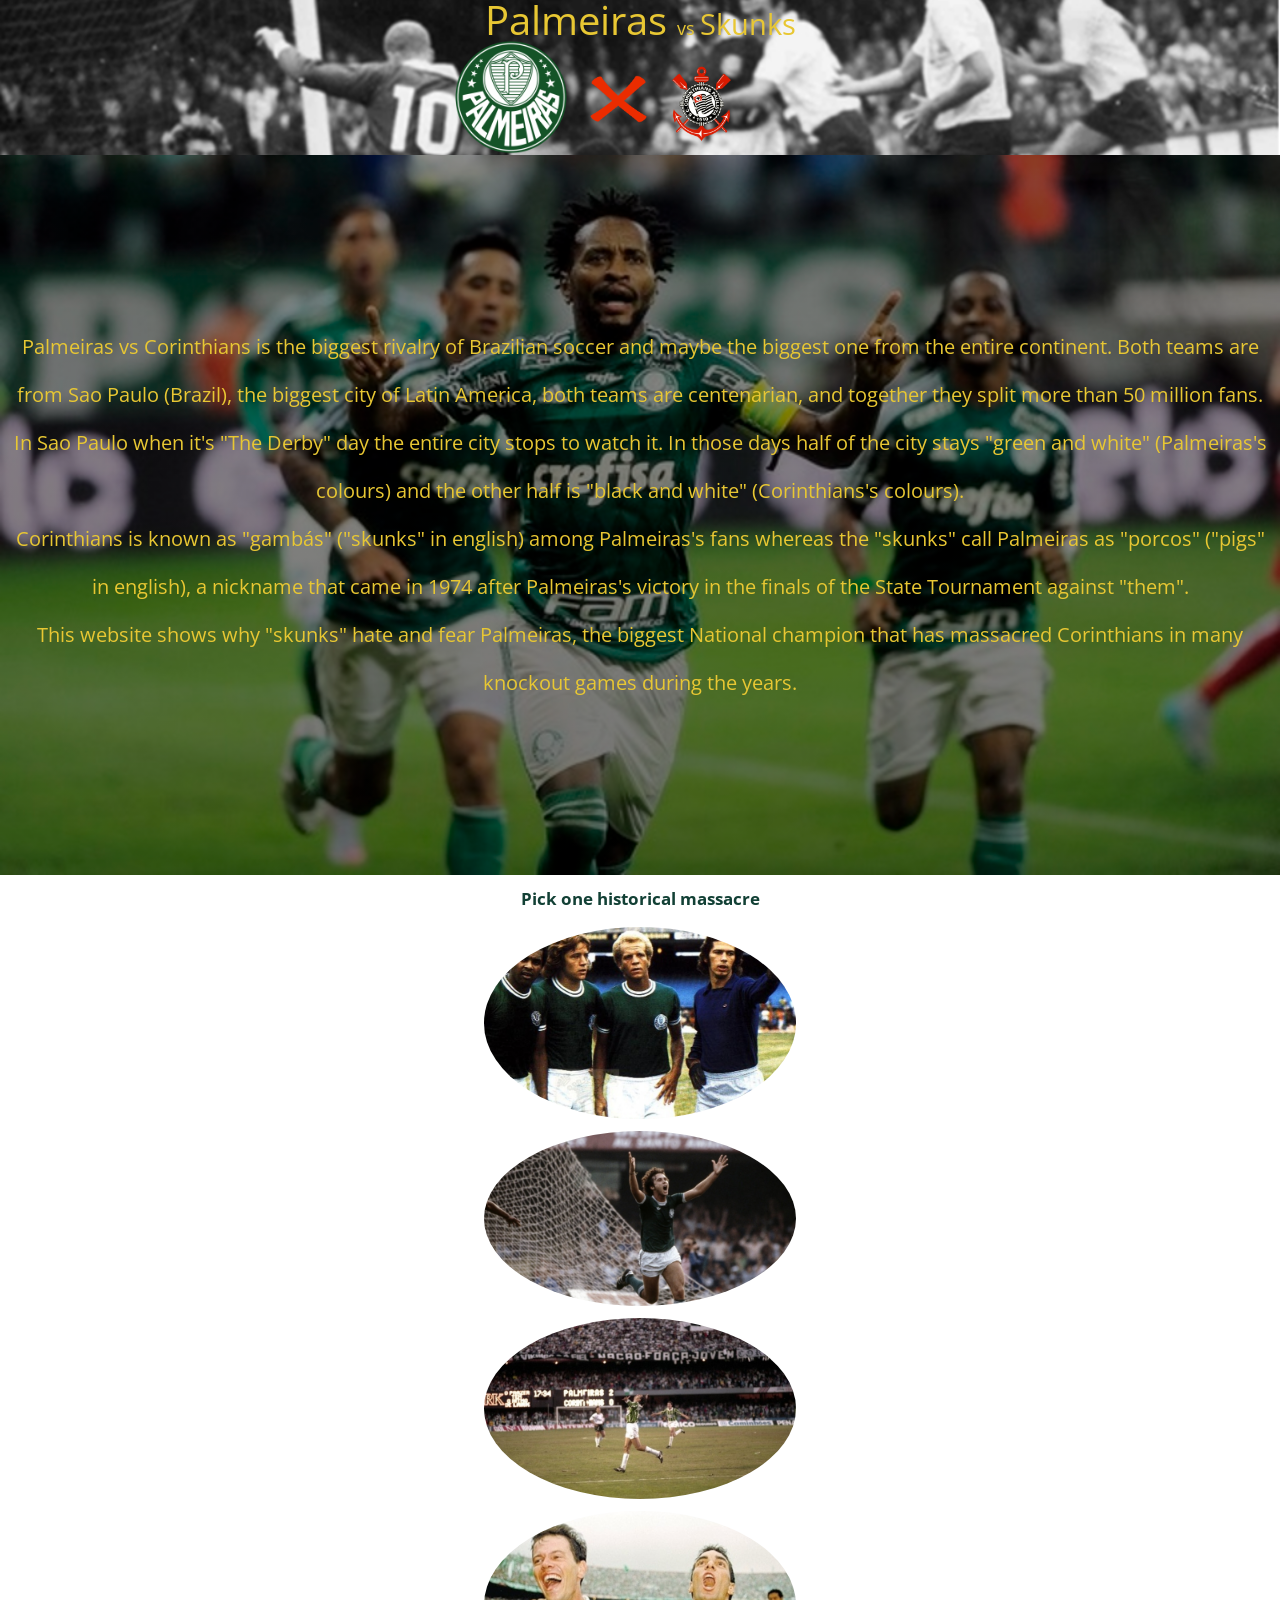
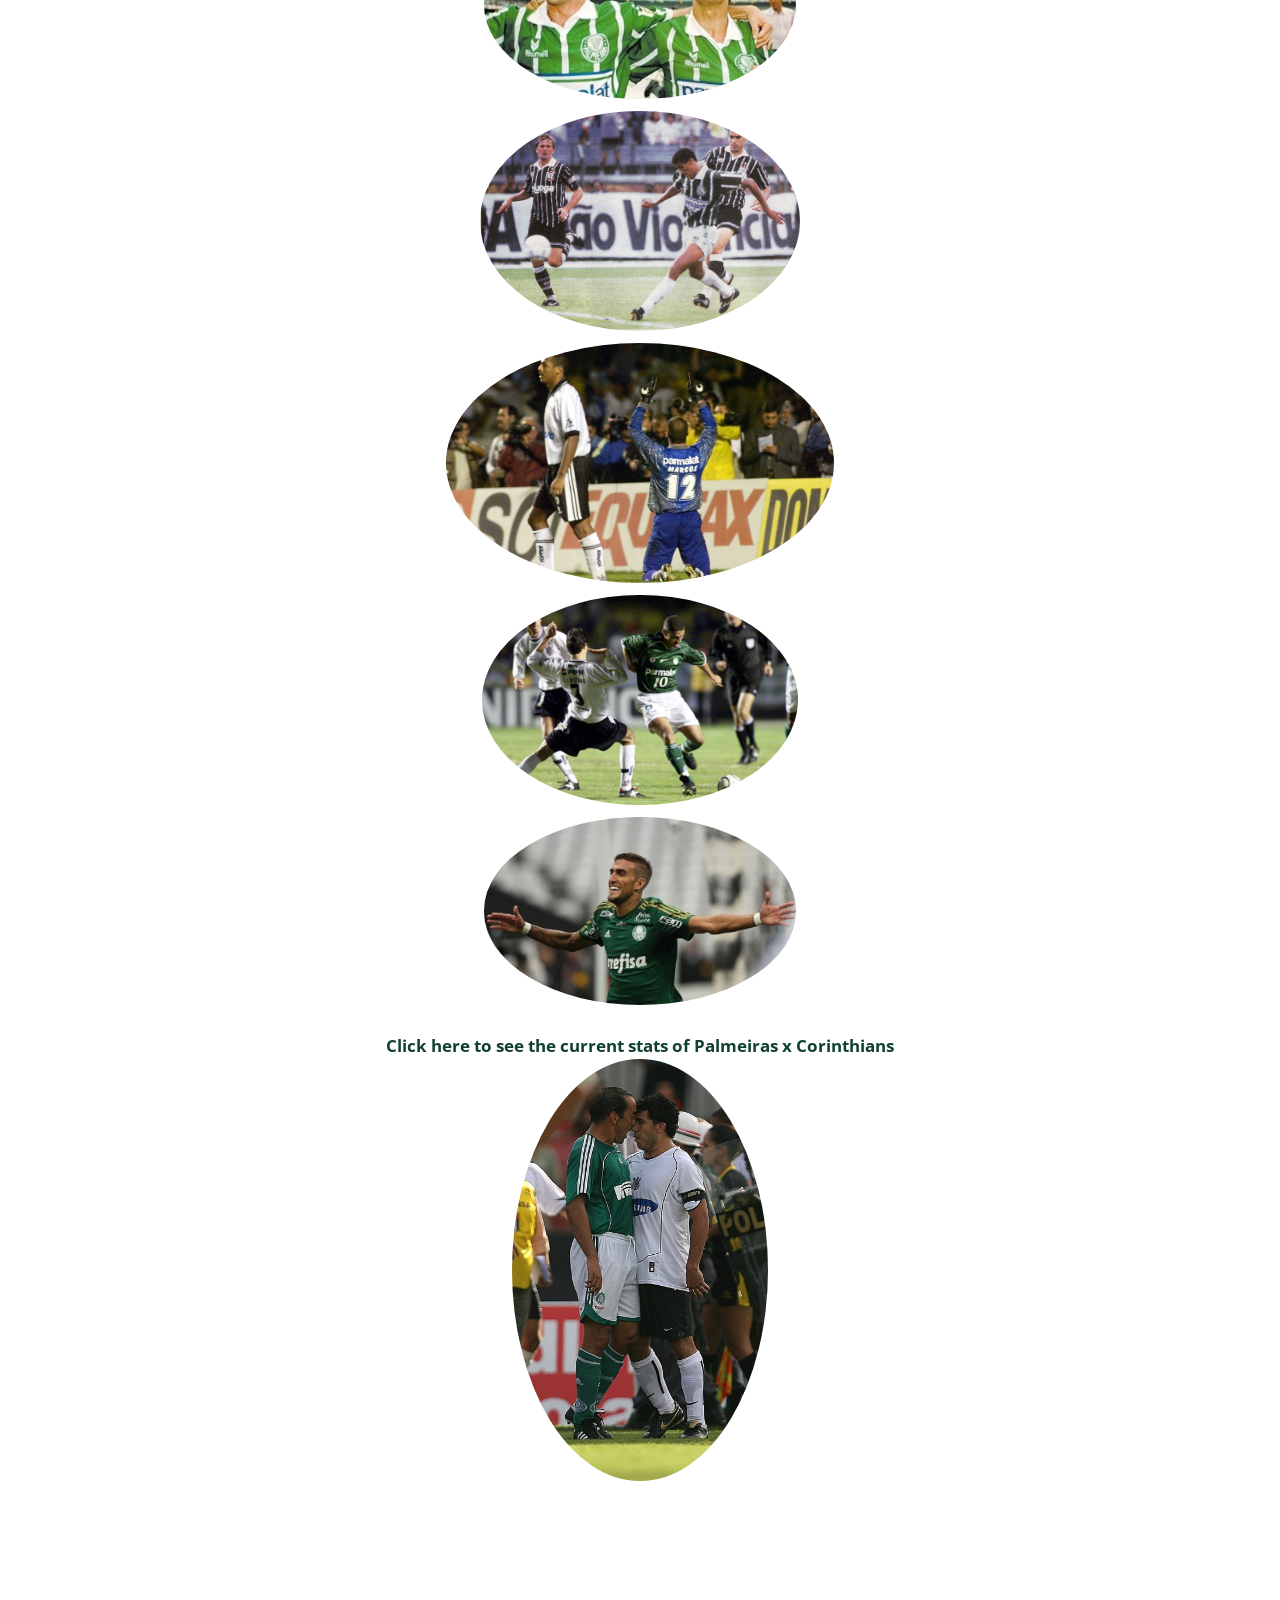
==== commit adca8d85: "improving indentation + debugging" ====
--- a/index.html
+++ b/index.html
@@ -15,13 +15,9 @@
 			<h1> Palmeiras <span> vs </span> <span class="skunks">Skunks </span> </h1>
 			<h3> The biggest soccer rivalry </h3>
 			<div class="logos">
-				<a href="#">
-					<img class="logo" src="images/logoSEPtransparente.png" alt="Palmeiras"/>
-				</a>
+				<a href="#"><img class="logo" src="images/logoSEPtransparente.png" alt="Palmeiras"/></a>
 				<img class="logo2" src="images/logox.png" alt="versus"/>
-				<a href="#">
-					<img class="logo3" src="images/logogamba2.png" alt="skunks"/>
-				</a>
+				<a href="#"><img class="logo3" src="images/logogamba2.png" alt="skunks"/></a>
 			</div>
 		</div>
 	</header>
@@ -29,7 +25,7 @@
 	<div class= "container0">
 		<div class="intro">
 			<div class="introtext">
-				<p> Palmeiras vs Corinthians is the biggest rivalry of Brazilian soccer and maybe the biggest from the entire continent. Both teams are from Sao Paulo (Brazil), the biggest city of Latin America, and both teams are centenarian. </p>
+				<p> Palmeiras vs Corinthians is the biggest rivalry of Brazilian soccer and maybe the biggest one from the entire continent. Both teams are from Sao Paulo (Brazil), the biggest city of Latin America, both teams are centenarian, and together they split more than 50 million fans. </p>
 				<p> In Sao Paulo when it's "The Derby" day the entire city stops to watch it. In those days half of the city stays "green and white" (Palmeiras's colours) and the other half is "black and white" (Corinthians's colours). </p>
 				<p> Corinthians is known as "gambás" ("skunks" in english) among Palmeiras's fans whereas the "skunks" call Palmeiras as "porcos" ("pigs" in english), a nickname that came in 1974 after Palmeiras's victory in the finals of the State Tournament against "them".</p>
 				<p> This website shows why "skunks" hate and fear Palmeiras, the biggest National champion that has massacred Corinthians in many knockout games during the years. </p> 
--- a/css/style.css
+++ b/css/style.css
@@ -108,14 +108,14 @@
       padding-top: 5px; } }
   @media (min-width: 1024px) {
     .logos {
-      width: 35%;
+      width: 33%;
       padding: 0px 0px 0px 380px; } }
 
 .intro {
   display: -webkit-flex;
   display: -ms-flexbox;
   display: flex;
-  background: linear-gradient(rgba(0, 0, 0, 0.25), rgba(0, 0, 0, 0.25)), url("../images/evair1.jpg") fixed no-repeat center center;
+  background: linear-gradient(rgba(0, 0, 0, 0.45), rgba(0, 0, 0, 0.45)), url("../images/evair1.jpg") fixed no-repeat center center;
   background-size: cover;
   height: 720px;
   -webkit-justify-content: center;
@@ -137,10 +137,11 @@
     padding: 0px 5px 0px 5px; }
     @media (min-width: 600px) {
       .intro .introtext {
-        line-height: 3.5rem; } }
+        line-height: 3.0rem;
+        font-size: 1rem; } }
     @media (min-width: 1024px) {
       .intro .introtext {
-        font-size: 1,25rem; } }
+        font-size: 1.25rem; } }
 
 .fixed-header {
   position: fixed;
@@ -259,7 +260,7 @@
 footer {
   background: url("../images/bomb2.jpg") fixed no-repeat center center;
   width: 100%;
-  height: 225px;
+  height: 250px;
   background-size: cover; }
   @media (min-width: 1024px) {
     footer {
@@ -267,28 +268,39 @@
   footer .socialmedia {
     text-align: center;
     font-size: 30px;
-    padding: 30px; }
+    padding: 20px; }
+    @media (min-width: 1024px) {
+      footer .socialmedia {
+        font-size: 45px; } }
     footer .socialmedia i {
       padding-right: 10px;
-      color: #124035; }
+      color: white; }
   footer .credits {
     text-align: center;
-    font-size: 18px;
-    color: #124035;
-    font-family: "Open Sans", sans-serif; }
+    font-size: 14px;
+    color: white;
+    font-family: "Open Sans", sans-serif;
+    padding-bottom: 20px; }
   footer .nav {
     padding: 20px;
-    line-height: 1.70rem;
+    line-height: 1.45rem;
     text-align: center; }
     footer .nav li a {
       font-size: 20px;
-      color: #124035;
+      color: white;
       font-family: "Open Sans", sans-serif;
       text-decoration: none; }
+      @media (min-width: 1024px) {
+        footer .nav li a {
+          font-size: 30px;
+          color: #124035; } }
     footer .nav li a:hover {
-      color: white; }
+      color: #085C23; }
+      @media (min-width: 1024px) {
+        footer .nav li a:hover {
+          color: white; } }
   footer i:hover {
-    color: red; }
+    color: #124035; }
 
 .specifics {
   padding: 0.75rem;
@@ -301,13 +313,20 @@
   font-size: 20px;
   padding-top: 5px;
   line-height: 1.35rem; }
+  @media (min-width: 1024px) {
+    .headings {
+      font-size: 1.5rem; } }
 
 .subheadings {
   font-family: "Open Sans", sans-serif;
   color: #E8C733;
   font-size: 18px;
-  padding-top: 5px;
+  padding-top: 10px;
   line-height: 1.25rem; }
+  @media (min-width: 1024px) {
+    .subheadings {
+      font-size: 1.25rem;
+      line-height: 1.5rem; } }
 
 .hero {
   width: 40%;
@@ -320,6 +339,13 @@
   line-height: 1.25rem;
   padding: 10px;
   color: white; }
+  @media (min-width: 600px) {
+    .stats {
+      font-size: 1rem; } }
+  @media (min-width: 1024px) {
+    .stats {
+      font-size: 1.25rem;
+      line-height: 1.55rem; } }
 
 .video {
   text-align: center;
@@ -328,16 +354,28 @@
     font-size: 10px;
     color: white;
     padding-top: 5px; }
+    @media (min-width: 1024px) {
+      .video h5 {
+        font-size: 1rem; } }
   .video iframe {
     width: 100%; }
+    @media (min-width: 1024px) {
+      .video iframe {
+        width: 70%; } }
 
 .final1 {
   padding: 15px;
   color: #E8C733; }
+  @media (min-width: 1024px) {
+    .final1 {
+      font-size: 2rem; } }
 
 .final2 {
   padding: 15px;
   color: #E8C733; }
+  @media (min-width: 1024px) {
+    .final2 {
+      font-size: 2rem; } }
 
 @media only screen and (min-device-width: 375px) and (max-device-width: 580px) and (-webkit-min-device-pixel-ratio: 2) {
   header {
@@ -347,7 +385,7 @@
     width: 85%;
     padding-left: 1.5rem; }
   .intro {
-    background: linear-gradient(rgba(0, 0, 0, 0.25), rgba(0, 0, 0, 0.25)), url("../images/evair1.jpg") fixed no-repeat center center;
+    background: linear-gradient(rgba(0, 0, 0, 0.45), rgba(0, 0, 0, 0.45)), url("../images/evair1.jpg") fixed no-repeat center center;
     background-size: cover;
     height: 720px;
     width: 100%; }
